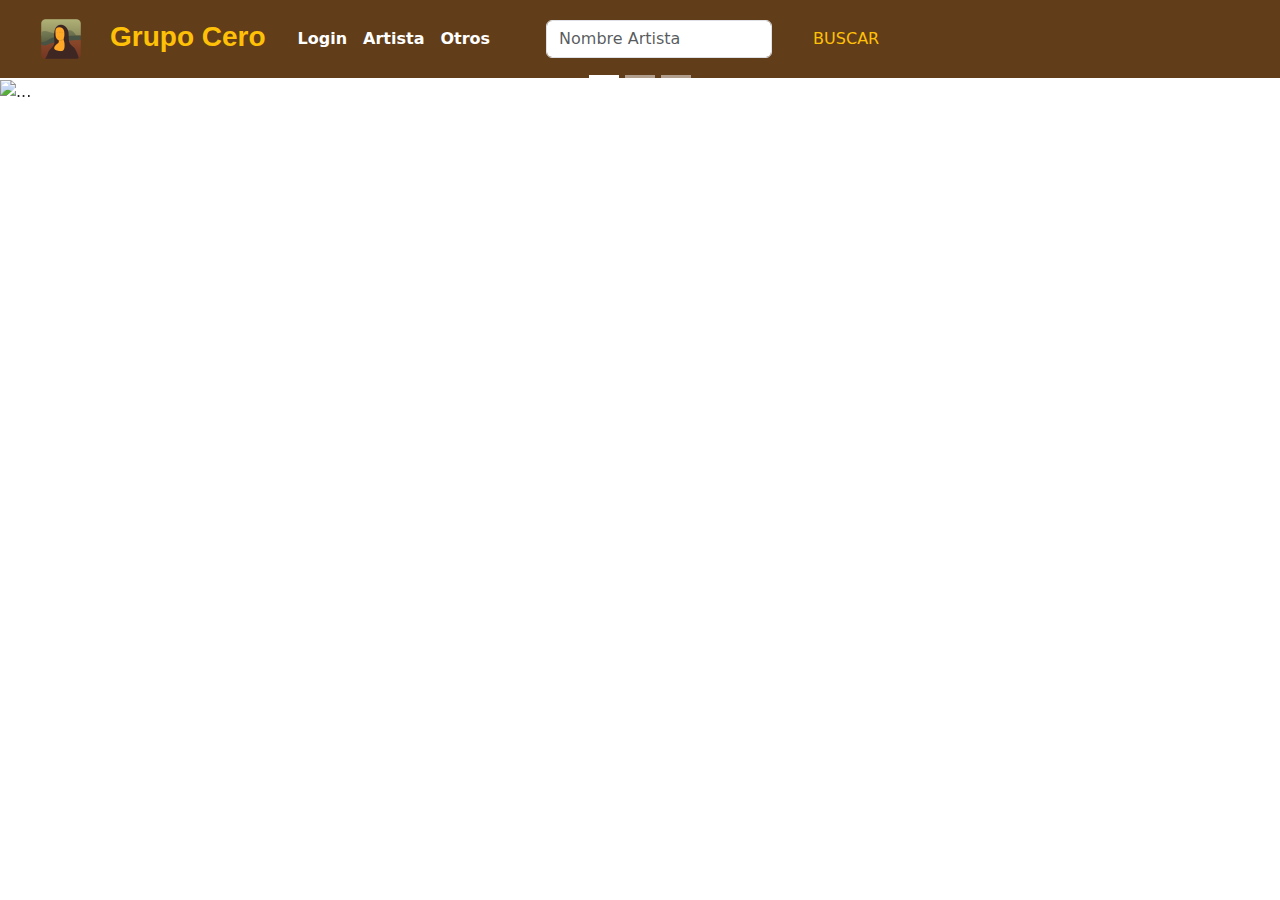
==== index.html @ a12417a5 "ultimo commit hoy gh-pages" ====
<!doctype html>
<html lang="en">
  <head>
    <meta charset="utf-8">
    <meta name="viewport" content="width=device-width, initial-scale=1">
    <title>Grupo Cero</title>
  
    <!--Icono de la pagina-->
    <link rel="icon" href="./assets/img/logo_25.png" type="image/x-icon">
    <link rel="stylesheet" href = "/assets/css/style.css"> 
    <link href="https://cdn.jsdelivr.net/npm/bootstrap@5.3.3/dist/css/bootstrap.min.css" rel="stylesheet" integrity="sha384-QWTKZyjpPEjISv5WaRU9OFeRpok6YctnYmDr5pNlyT2bRjXh0JMhjY6hW+ALEwIH" crossorigin="anonymous">
  </head>
  <body>
   <!-- MENU NAV --> 
   <nav class="colorn navbar navbar-expand-lg ">
    <div class="container-fluid">
        <img class = "ms-4 me-4" src ="./assets/img/logo.png">
        <!-- TITULO PAGINA    -->
      <h3 class = "TITULO text-warning me-4 py-2"><b> Grupo  Cero</b></h3>
      <button class="navbar-toggler" type="button" data-bs-toggle="collapse" data-bs-target="#navbarNavDropdown" aria-controls="navbarNavDropdown" aria-expanded="false" aria-label="Toggle navigation">
        <span class="navbar-toggler-icon"></span>
      </button>
      <div class="collapse navbar-collapse" id="navbarNavDropdown">
      
        <ul class=" navbar-nav">
          <li class="nav-item">
            <a class=" nav-link active text-white" aria-current="page" href="#"><b>Login</b></a>
          </li>
          <li class="nav-item">
            <a class=" nav-link active text-white" href="#"><b>Artista</b></a>
          </li>
          <li class="nav-item">
            <a class=" nav-link active text-white " href="#"><b>Otros</b></a>
          </li>
        </ul>
        <form class="ms-5 d-flex" role="search">
          <input class="form-control me-2" type="search" placeholder="Nombre Artista" aria-label="Search">
          <button class="boton_buscar text-warning btn " type="submit"> BUSCAR </button>
        </form>
        </ul>
      </div>
    </div>
  </nav>

  <!--FIN MENU NAV -->


  
  <!-- CARRUSEL -->


  <div id="carouselExampleCaptions" class=" carrusel_tamaño carousel slide">
    <div class="carousel-indicators">
      <button type="button" data-bs-target="#carouselExampleCaptions" data-bs-slide-to="0" class="active" aria-current="true" aria-label="Slide 1"></button>
      <button type="button" data-bs-target="#carouselExampleCaptions" data-bs-slide-to="1" aria-label="Slide 2"></button>
      <button type="button" data-bs-target="#carouselExampleCaptions" data-bs-slide-to="2" aria-label="Slide 3"></button>
    </div>
    <div class="carousel-inner">
      <div class="carousel-item active">
        <img src="./assets/img/pintura_2.jpg" class="d-block w-100" alt="...">
        <div class="carousel-caption d-none d-md-block">
          <h5 class = "titulo_carr "> Productos más destacados </h5>
          <p>INGRESE PARA VER EL PRODUCTO</p>
        </div>
      </div>
      <div class="carousel-item">
        <img src="./assets/img/pintura_3.jpg" class="d-block w-100" alt="...">
        <div class="carousel-caption d-none d-md-block">
          <h5 class = "titulo_carr"> Productos más destacados </h5>
          <p class = "parrafo_carr">INGRESE PARA VER EL PRODUCTO</p>
        </div>
      </div>
      <div class="carousel-item">
        <img src="./assets/img/pintura_2.jpg" class="d-block w-100" alt="...">
        <div class="carousel-caption d-none d-md-block">
          <h5 class = "titulo_carr" > Productos más destacados </h5>
          <p class = "parrafo_carr" >INGRESE PARA VER EL PRODUCTO</p>
        </div>
      </div>
    </div>
    <button class="carousel-control-prev" type="button" data-bs-target="#carouselExampleCaptions" data-bs-slide="prev">
      <span class="carousel-control-prev-icon" aria-hidden="true"></span>
      <span class="visually-hidden">Previous</span>
    </button>
    <button class="carousel-control-next" type="button" data-bs-target="#carouselExampleCaptions" data-bs-slide="next">
      <span class="carousel-control-next-icon" aria-hidden="true"></span>
      <span class="visually-hidden">Next</span>
    </button>
  </div>

  <!--FIN CARRUSEL -->  
<!-- JAVASCRIP -->
<script src="https://cdn.jsdelivr.net/npm/bootstrap@5.3.3/dist/js/bootstrap.bundle.min.js" integrity="sha384-YvpcrYf0tY3lHB60NNkmXc5s9fDVZLESaAA55NDzOxhy9GkcIdslK1eN7N6jIeHz" crossorigin="anonymous"></script>
<script src="https://cdn.jsdelivr.net/npm/@popperjs/core@2.11.8/dist/umd/popper.min.js" integrity="sha384-I7E8VVD/ismYTF4hNIPjVp/Zjvgyol6VFvRkX/vR+Vc4jQkC+hVqc2pM8ODewa9r" crossorigin="anonymous"></script>
<script src="https://cdn.jsdelivr.net/npm/bootstrap@5.3.3/dist/js/bootstrap.min.js" integrity="sha384-0pUGZvbkm6XF6gxjEnlmuGrJXVbNuzT9qBBavbLwCsOGabYfZo0T0to5eqruptLy" crossorigin="anonymous"></script>
</body>
</html>
---- assets/css/style.css ----
:root {
  --Color_Nav: rgb(98, 61, 25);
  
  --Border_color1: rgb(255, 255, 255);
  --TEXT_COLOR_1: rgb(255, 255, 255);

  --colo_1: rgb(255, 255, 255);
  --colo_2: rgb(243, 245, 128);
  --colo_3: rgb(255, 154, 91);
}

nav {
  background-color: var(--Color_Nav);
  border-bottom: solid 2px;
  border-color: var(--Border_color1);
  animation-name: animacion_logo;
  animation-duration: 10s;
  animation-iteration-count: infinite;
}

.boton_buscar {
  margin-left: 20px;
  animation-name: animacion_logo;
  animation-duration: 10s;
  animation-iteration-count: infinite;

  
}

.TITULO {
font-family:sans-serif;
margin-top: 4px;
}

.titulo_carr {
  font-size: 50px;
  
}

@keyframes animacion_logo {
  0% {border-color: var(--colo_1)}
  25% {border-color: var(--colo_2)}
  50% {border-color: var(--colo_3)}
  75% {border-color: var(--colo_2)}
  100% {border-color: var(--colo_1)}
}
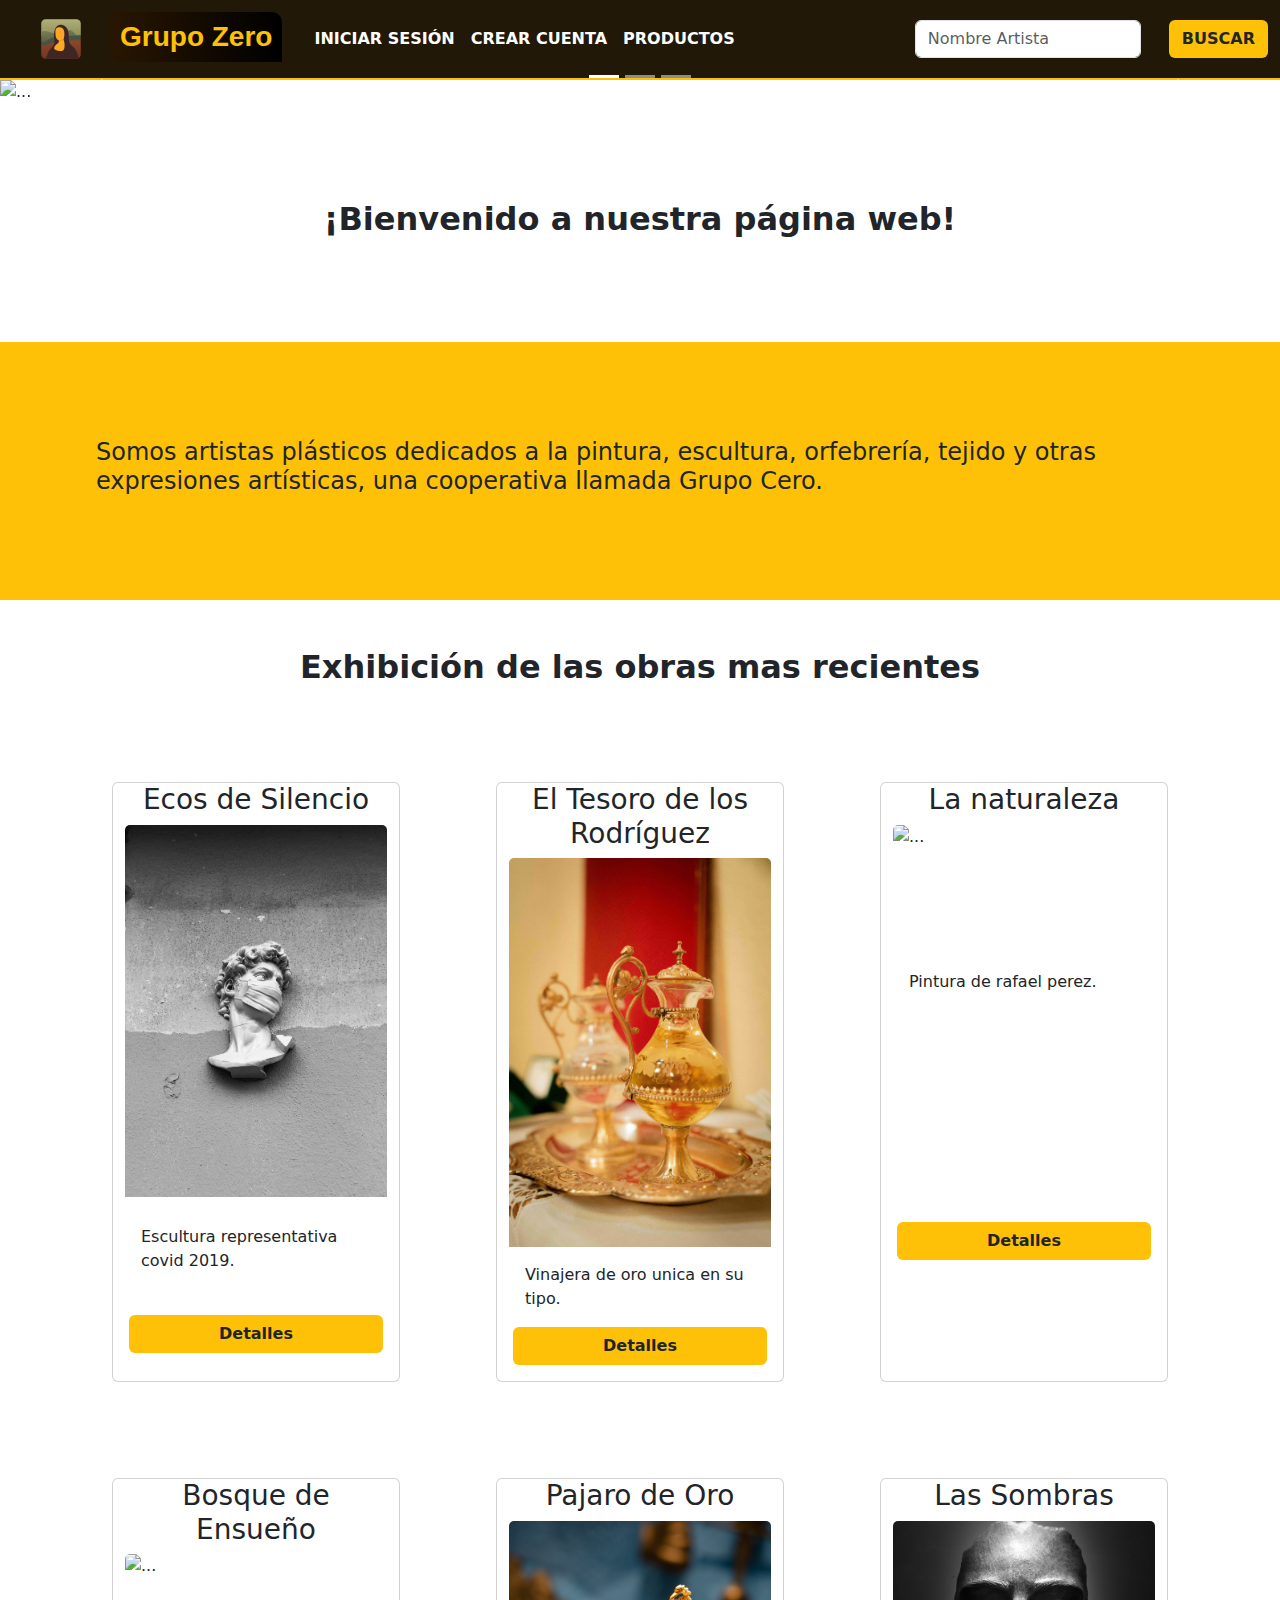
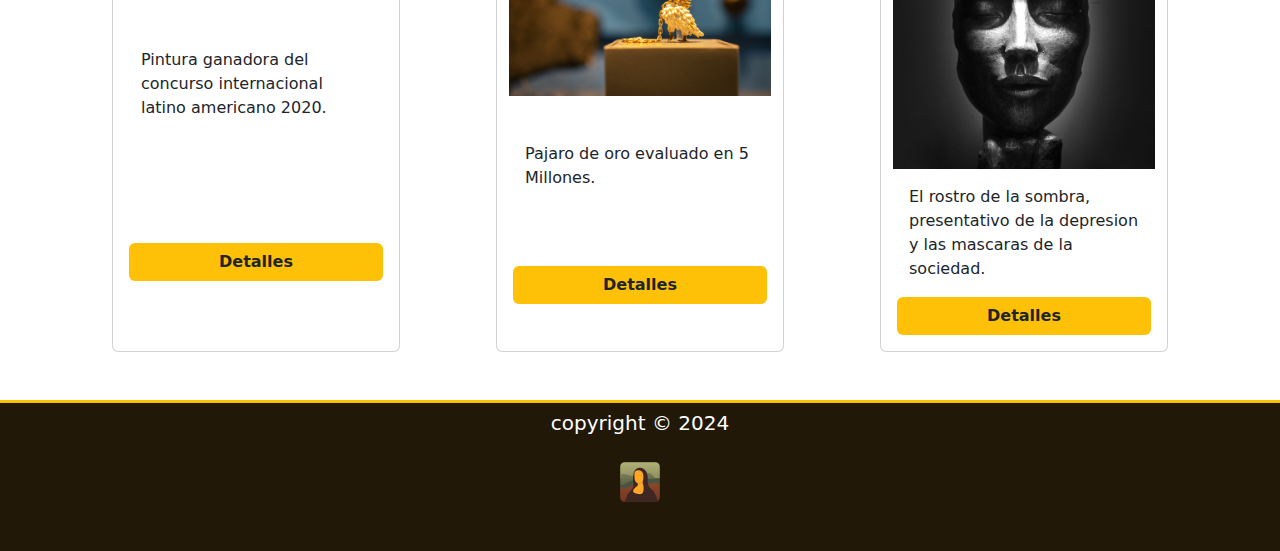
==== commit 37337469: "Proyecto terminado, falta pruebas finales" ====
--- a/index.html
+++ b/index.html
@@ -3,11 +3,11 @@
   <head>
     <meta charset="utf-8">
     <meta name="viewport" content="width=device-width, initial-scale=1">
-    <title>Grupo Cero</title>
+    <title>Grupo Zero - Inicio</title>
   
     <!--Icono de la pagina-->
     <link rel="icon" href="./assets/img/logo_25.png" type="image/x-icon">
-    <link rel="stylesheet" href = "/assets/css/style.css"> 
+    <link rel="stylesheet" href = "./assets/css/style.css"> 
     <link href="https://cdn.jsdelivr.net/npm/bootstrap@5.3.3/dist/css/bootstrap.min.css" rel="stylesheet" integrity="sha384-QWTKZyjpPEjISv5WaRU9OFeRpok6YctnYmDr5pNlyT2bRjXh0JMhjY6hW+ALEwIH" crossorigin="anonymous">
   </head>
   <body>
@@ -16,26 +16,26 @@
     <div class="container-fluid">
         <img class = "ms-4 me-4" src ="./assets/img/logo.png">
         <!-- TITULO PAGINA    -->
-      <h3 class = "TITULO text-warning me-4 py-2"><b> Grupo  Cero</b></h3>
-      <button class="navbar-toggler" type="button" data-bs-toggle="collapse" data-bs-target="#navbarNavDropdown" aria-controls="navbarNavDropdown" aria-expanded="false" aria-label="Toggle navigation">
+      <h3 class = "TITULO text-warning me-4 py-2"><b> Grupo  Zero</b></h3>
+      <button class="navbar-toggler bg-warning " type="button" data-bs-toggle="collapse" data-bs-target="#navbarNavDropdown" aria-controls="navbarNavDropdown" aria-expanded="false" aria-label="Toggle navigation">
         <span class="navbar-toggler-icon"></span>
       </button>
       <div class="collapse navbar-collapse" id="navbarNavDropdown">
       
         <ul class=" navbar-nav">
           <li class="nav-item">
-            <a class=" nav-link active text-white" aria-current="page" href="#"><b>Login</b></a>
+            <a class=" nav-link active text-white" aria-current="page" href="./login.html"><b>INICIAR SESIÓN</b></a>
           </li>
           <li class="nav-item">
-            <a class=" nav-link active text-white" href="#"><b>Artista</b></a>
+            <a class=" nav-link active text-white" href="./registro.html"><b>CREAR CUENTA</b></a>
           </li>
           <li class="nav-item">
-            <a class=" nav-link active text-white " href="#"><b>Otros</b></a>
+            <a class=" nav-link active text-white " href="./producto-detalle.html"><b>PRODUCTOS</b></a>
           </li>
         </ul>
-        <form class="ms-5 d-flex" role="search">
+        <form class="ms-5 d-flex ms-auto" role="search">
           <input class="form-control me-2" type="search" placeholder="Nombre Artista" aria-label="Search">
-          <button class="boton_buscar text-warning btn " type="submit"> BUSCAR </button>
+          <button class="boton_buscar bg-warning btn  " type="submit"><b>BUSCAR</b></button>
         </form>
         </ul>
       </div>
@@ -59,22 +59,22 @@
       <div class="carousel-item active">
         <img src="./assets/img/pintura_2.jpg" class="d-block w-100" alt="...">
         <div class="carousel-caption d-none d-md-block">
-          <h5 class = "titulo_carr "> Productos más destacados </h5>
-          <p>INGRESE PARA VER EL PRODUCTO</p>
-        </div>
-      </div>
-      <div class="carousel-item">
-        <img src="./assets/img/pintura_3.jpg" class="d-block w-100" alt="...">
-        <div class="carousel-caption d-none d-md-block">
-          <h5 class = "titulo_carr"> Productos más destacados </h5>
+          <h5 class = "titulo_carr "> <b>Productos más destacados</b> </h5>
           <p class = "parrafo_carr">INGRESE PARA VER EL PRODUCTO</p>
         </div>
       </div>
       <div class="carousel-item">
-        <img src="./assets/img/pintura_2.jpg" class="d-block w-100" alt="...">
+        <img src="./assets/img/Escultura_2.jpg" class="d-block w-100" alt="...">
         <div class="carousel-caption d-none d-md-block">
-          <h5 class = "titulo_carr" > Productos más destacados </h5>
-          <p class = "parrafo_carr" >INGRESE PARA VER EL PRODUCTO</p>
+          <h5 class = "titulo_carr"> <b>Productos más destacados</b> </h5>
+          <p class = "parrafo_carr">INGRESE PARA VER EL PRODUCTO</p>
+        </div>
+      </div>
+      <div class="carousel-item">
+        <img src="./assets/img/orfebrería_1.jpg" class="d-block w-100" alt="...">
+        <div class="carousel-caption d-none d-md-block">
+          <h5 class = "titulo_carr" > <b>Productos más destacados</b> </h5>
+          <p class = "parrafo_carr" > INGRESE PARA VER EL PRODUCTO</p>
         </div>
       </div>
     </div>
@@ -88,7 +88,87 @@
     </button>
   </div>
 
-  <!--FIN CARRUSEL -->  
+  <!--FIN CARRUSEL -->
+
+  <!--Descripcion de la pagina web-->
+
+  <div class = "titulosh2 text-center m-5 p-5 "><h2><b>¡Bienvenido a nuestra página web!</b></h2></div>
+  <div class = "p-5 bg-warning">
+    
+    <h4 class = "p-5">Somos artistas plásticos dedicados a la pintura, escultura, orfebrería, tejido y otras expresiones 
+      artísticas, una cooperativa llamada Grupo Cero. </h4>
+
+
+  </div>
+  <!--Seccion de imagenes de los artistas-->
+
+  <div class = "exhibición row">
+    <h2 class = "titulosh2 text-center m-5"><b>Exhibición de las obras mas recientes</b></h2>
+    <div class="col-6  m-5 card" style="width: 18rem;">
+      <h3 class = "text-center ">Ecos de Silencio</h3>
+      <img src="./assets/img/Escultura_1.jpg" class="card-img-top" alt="...">
+      <div class="detalles row card-body">
+        <p class="card-text">Escultura representativa covid 2019.</p>
+        <a class=" btn bg-warning  " href="./producto-detalle.html" role="button"><b>Detalles</b></a>
+      </div> 
+    </div>
+
+
+    <div class="col-6  m-5 card" style="width: 18rem;">
+      
+      <h3 class = "text-center">El Tesoro de los Rodríguez</h3>
+      <img src="./assets/img/orfebrería_2.jpg" class="card-img-top" alt="...">
+      <div class="detalles row card-body">
+        <p class="card-text">Vinajera de oro unica en su tipo.</p>
+        <a class=" btn bg-warning" href="./producto2.html" role="button"><b>Detalles</b></a>    
+      </div>
+    </div>
+
+    <div class="col-6  m-5 card" style="width: 18rem;">
+      <h3 class = "text-center">La naturaleza</h3>
+      <img src="./assets/img/pintura_3.jpg" class="card-img-top" alt="...">
+      <div class="detalles row card-body">
+        <p class="card-text">Pintura de rafael perez.</p>
+        <a class=" btn bg-warning" href="./producto3.html" role="button"><b>Detalles</b></a>
+      </div>
+    </div>
+  
+    <div class="col-2  m-5 card" style="width: 18rem;">
+      <h3 class = "text-center">Bosque de Ensueño</h3>
+      <img src="./assets/img/pintura_2.jpg" class="card-img-top" alt="...">
+      <div class="detalles row card-body">
+      <p class="card-text">Pintura ganadora del concurso internacional latino americano 2020.</p>
+      <a class=" btn bg-warning" href="./producto4.html" role="button"><b>Detalles</b></a>
+    </div>
+    </div>
+
+    <div class="col-2  m-5 card" style="width: 18rem;">
+      <h3 class = "text-center">Pajaro de Oro</h3>
+      <img src="./assets/img/orfebrería_1.jpg" class="card-img-top" alt="...">
+      <div class="detalles row card-body">
+      <p class="card-text">Pajaro de oro evaluado en 5 Millones.</p>
+      <a class=" btn bg-warning" href="./producto5.html" role="button"><b>Detalles</b></a>
+    </div>
+    </div>
+
+    <div class="col-2 m-5 card" style="width: 18rem;">
+      <h3 class = "text-center">Las Sombras</h3>
+      <img src="./assets/img/Escultura_2.jpg" class="card-img-top" alt="...">
+      <div class="detalles row card-body">
+      <p class="card-text">El rostro de la sombra, presentativo de la depresion y las mascaras de la sociedad.</p>
+      <a class=" btn bg-warning" href="./producto6.html" role="button"><b>Detalles</b></a>
+    </div>
+    </div>
+  </div>
+
+  
+  <!--Parte final de la pagina web-->
+  <footer  >
+    <img class = "imgfooter m-4" src ="./assets/img/logo.png">
+    <h5 class = "copy p-2 text-center" >copyright © 2024</h5>
+  </footer>
+
+
 <!-- JAVASCRIP -->
 <script src="https://cdn.jsdelivr.net/npm/bootstrap@5.3.3/dist/js/bootstrap.bundle.min.js" integrity="sha384-YvpcrYf0tY3lHB60NNkmXc5s9fDVZLESaAA55NDzOxhy9GkcIdslK1eN7N6jIeHz" crossorigin="anonymous"></script>
 <script src="https://cdn.jsdelivr.net/npm/@popperjs/core@2.11.8/dist/umd/popper.min.js" integrity="sha384-I7E8VVD/ismYTF4hNIPjVp/Zjvgyol6VFvRkX/vR+Vc4jQkC+hVqc2pM8ODewa9r" crossorigin="anonymous"></script>
--- a/assets/css/style.css
+++ b/assets/css/style.css
@@ -1,5 +1,5 @@
 :root {
-  --Color_Nav: rgb(98, 61, 25);
+  --Color_Nav: rgb(33, 24, 7);
   
   --Border_color1: rgb(255, 255, 255);
   --TEXT_COLOR_1: rgb(255, 255, 255);
@@ -7,43 +7,85 @@
   --colo_1: rgb(255, 255, 255);
   --colo_2: rgb(243, 245, 128);
   --colo_3: rgb(255, 154, 91);
+  --colo_4: rgb(252, 193, 0);
 }
 
 nav {
   background-color: var(--Color_Nav);
   border-bottom: solid 2px;
-  border-color: var(--Border_color1);
-  animation-name: animacion_logo;
-  animation-duration: 10s;
-  animation-iteration-count: infinite;
+  border-color: var(--colo_4);
+
 }
 
 .boton_buscar {
   margin-left: 20px;
-  animation-name: animacion_logo;
-  animation-duration: 10s;
-  animation-iteration-count: infinite;
 
   
 }
 
 .TITULO {
+background: linear-gradient(to right, #291601, rgb(0, 0, 0)); /* Change colors as per your preference */
+
+padding: 10px;
+border-radius: 0px 10px 0px 10px ;
 font-family:sans-serif;
 margin-top: 4px;
 }
 
 .titulo_carr {
-  font-size: 50px;
-  
+  position: relative;
+  display: flex;
+  color: var(--colo_1);
+  font-size: 55px;
+ 
+  justify-content: center;
+}
+.parrafo_carr {
+  position: relative;
+  display: flex;
+  justify-content: center;
+  bottom: 100px;
+ 
+
 }
 
-@keyframes animacion_logo {
-  0% {border-color: var(--colo_1)}
-  25% {border-color: var(--colo_2)}
-  50% {border-color: var(--colo_3)}
-  75% {border-color: var(--colo_2)}
-  100% {border-color: var(--colo_1)}
+.exhibición {
+display: flex;
+justify-content: center;
+
+
 }
 
+/*Parte final de la pagina web*/
+footer {
+  background-color: var(--Color_Nav);
+  width: 100%;
+  padding-bottom: 100px;
+  display: flex;
+  position: relative;
+  justify-content: center;
+  border-top: solid 3px;
+  border-color: var(--colo_4);
+}
 
+.imgfooter {
+  position:absolute;
+  display: flex;
+  align-content: center;
+  top: 30px;
 
+}
+
+.copy {
+
+color: var(--colo_1);
+
+}
+
+/*Boton detalles*/
+.detalles {
+  position:relative;
+  display: flex;
+  
+  align-items: center;
+}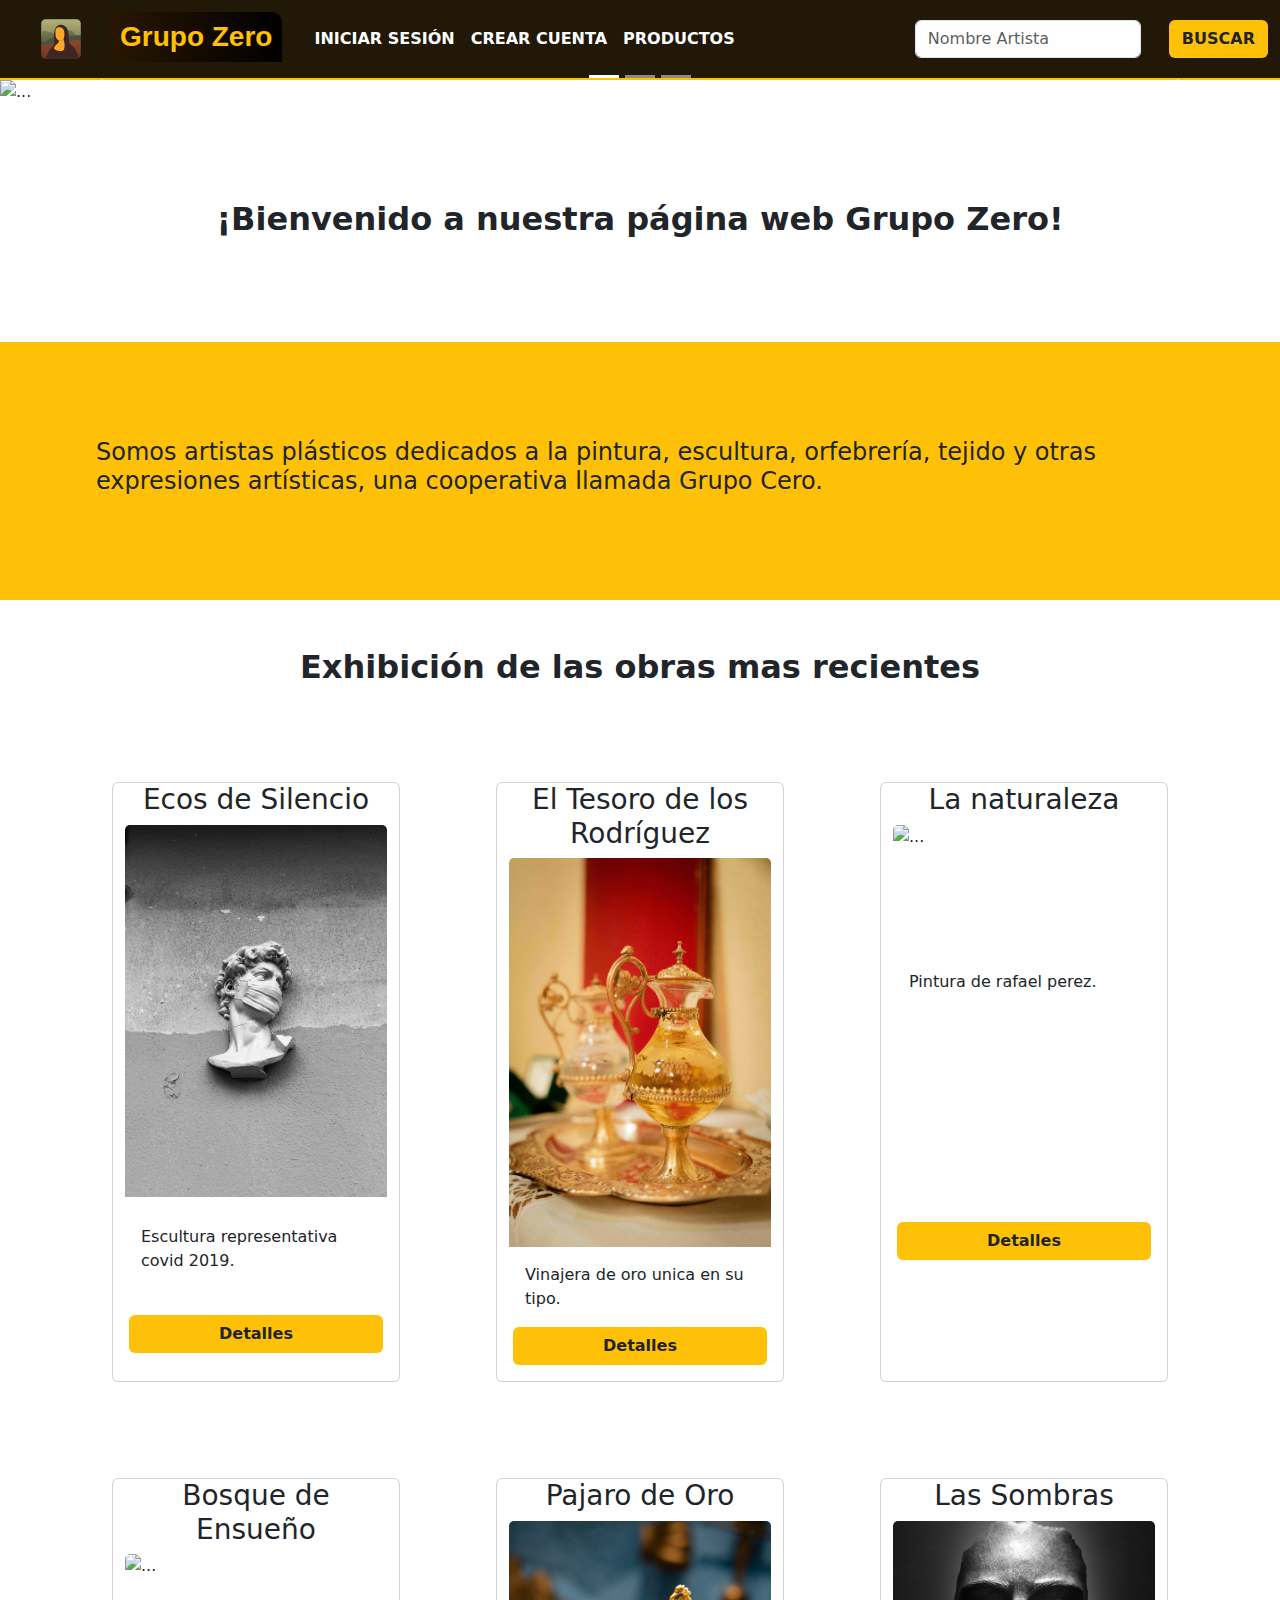
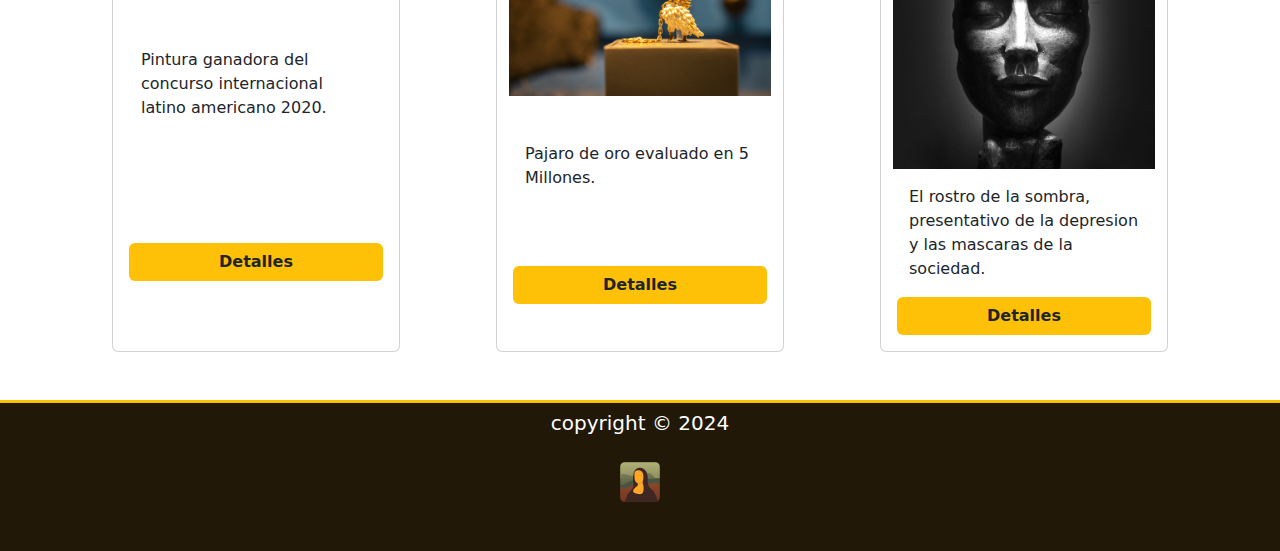
==== commit 8e9edc1e: "Detalles nombres" ====
--- a/index.html
+++ b/index.html
@@ -56,25 +56,25 @@
       <button type="button" data-bs-target="#carouselExampleCaptions" data-bs-slide-to="2" aria-label="Slide 3"></button>
     </div>
     <div class="carousel-inner">
-      <div class="carousel-item active">
+      <div class="carousel-item active ">
         <img src="./assets/img/pintura_2.jpg" class="d-block w-100" alt="...">
-        <div class="carousel-caption d-none d-md-block">
+        <div class="carousel-caption d-block d-md-block">
           <h5 class = "titulo_carr "> <b>Productos más destacados</b> </h5>
-          <p class = "parrafo_carr">INGRESE PARA VER EL PRODUCTO</p>
+          <p class = "parrafo_carr ">¡Te invitamos a que explores nuestro arte unico! Descubre nuestra exclusiva colección de arte que inspira, emociona y reflexiona.</p>
         </div>
       </div>
       <div class="carousel-item">
         <img src="./assets/img/Escultura_2.jpg" class="d-block w-100" alt="...">
-        <div class="carousel-caption d-none d-md-block">
+        <div class="carousel-caption d-block d-md-block">
           <h5 class = "titulo_carr"> <b>Productos más destacados</b> </h5>
-          <p class = "parrafo_carr">INGRESE PARA VER EL PRODUCTO</p>
+          <p class = "parrafo_carr">¡Te invitamos a que explores nuestro arte unico! Descubre nuestra exclusiva colección de arte que inspira, emociona y reflexiona.</p>
         </div>
       </div>
       <div class="carousel-item">
         <img src="./assets/img/orfebrería_1.jpg" class="d-block w-100" alt="...">
-        <div class="carousel-caption d-none d-md-block">
+        <div class="carousel-caption d-block d-md-block">
           <h5 class = "titulo_carr" > <b>Productos más destacados</b> </h5>
-          <p class = "parrafo_carr" > INGRESE PARA VER EL PRODUCTO</p>
+          <p class = "parrafo_carr" >¡Te invitamos a que explores nuestro arte unico! Descubre nuestra exclusiva colección de arte que inspira, emociona y reflexiona.</p>
         </div>
       </div>
     </div>
@@ -92,7 +92,7 @@
 
   <!--Descripcion de la pagina web-->
 
-  <div class = "titulosh2 text-center m-5 p-5 "><h2><b>¡Bienvenido a nuestra página web!</b></h2></div>
+  <div class = "titulosh2 text-center m-5 p-5 "><h2><b>¡Bienvenido a nuestra página web Grupo Zero!</b></h2></div>
   <div class = "p-5 bg-warning">
     
     <h4 class = "p-5">Somos artistas plásticos dedicados a la pintura, escultura, orfebrería, tejido y otras expresiones 
--- a/assets/css/style.css
+++ b/assets/css/style.css
@@ -3,10 +3,10 @@
   
   --Border_color1: rgb(255, 255, 255);
   --TEXT_COLOR_1: rgb(255, 255, 255);
-
+  --color_negro: rgb(227, 216, 117);
   --colo_1: rgb(255, 255, 255);
   --colo_2: rgb(243, 245, 128);
-  --colo_3: rgb(255, 154, 91);
+  --colo_3: rgb(255, 113, 91);
   --colo_4: rgb(252, 193, 0);
 }
 
@@ -35,7 +35,7 @@
 .titulo_carr {
   position: relative;
   display: flex;
-  color: var(--colo_1);
+  color: var(--color_negro);
   font-size: 55px;
  
   justify-content: center;
@@ -44,7 +44,6 @@
   position: relative;
   display: flex;
   justify-content: center;
-  bottom: 100px;
  
 
 }
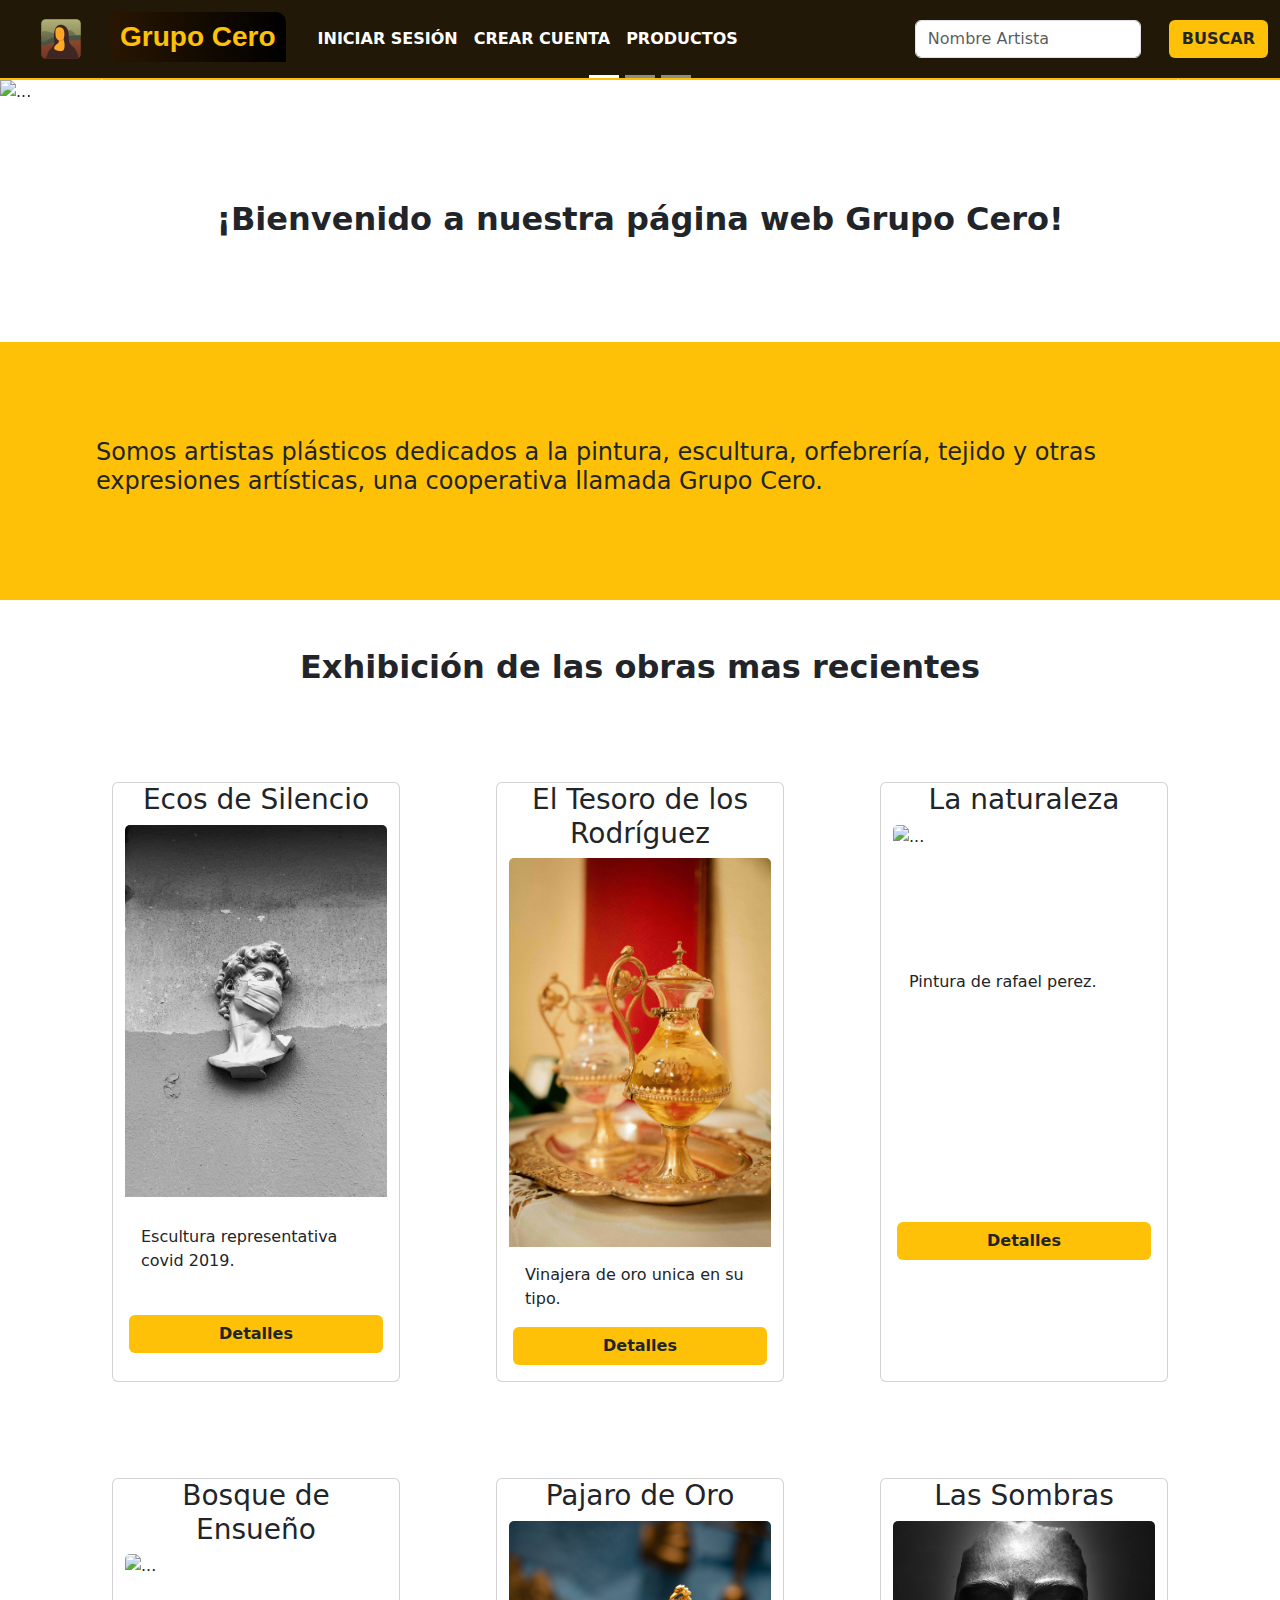
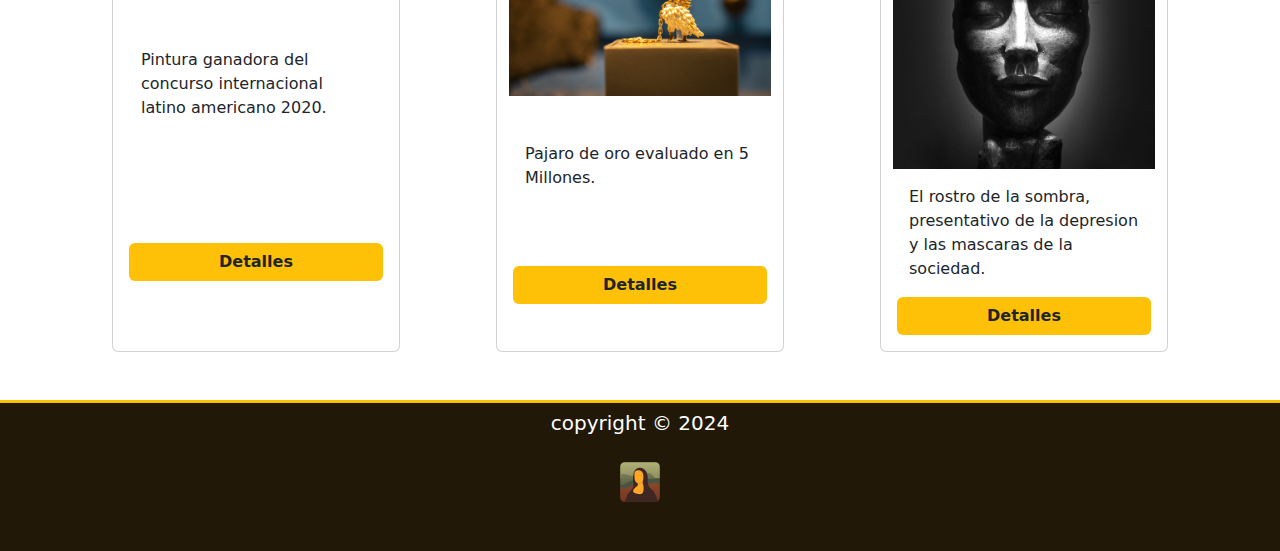
==== commit 3da44016: "cambio de nombre" ====
--- a/index.html
+++ b/index.html
@@ -3,7 +3,7 @@
   <head>
     <meta charset="utf-8">
     <meta name="viewport" content="width=device-width, initial-scale=1">
-    <title>Grupo Zero - Inicio</title>
+    <title>Grupo Cero - Inicio</title>
   
     <!--Icono de la pagina-->
     <link rel="icon" href="./assets/img/logo_25.png" type="image/x-icon">
@@ -16,7 +16,7 @@
     <div class="container-fluid">
         <img class = "ms-4 me-4" src ="./assets/img/logo.png">
         <!-- TITULO PAGINA    -->
-      <h3 class = "TITULO text-warning me-4 py-2"><b> Grupo  Zero</b></h3>
+      <h3 class = "TITULO text-warning me-4 py-2"><b> Grupo  Cero</b></h3>
       <button class="navbar-toggler bg-warning " type="button" data-bs-toggle="collapse" data-bs-target="#navbarNavDropdown" aria-controls="navbarNavDropdown" aria-expanded="false" aria-label="Toggle navigation">
         <span class="navbar-toggler-icon"></span>
       </button>
@@ -92,7 +92,7 @@
 
   <!--Descripcion de la pagina web-->
 
-  <div class = "titulosh2 text-center m-5 p-5 "><h2><b>¡Bienvenido a nuestra página web Grupo Zero!</b></h2></div>
+  <div class = "titulosh2 text-center m-5 p-5 "><h2><b>¡Bienvenido a nuestra página web Grupo Cero!</b></h2></div>
   <div class = "p-5 bg-warning">
     
     <h4 class = "p-5">Somos artistas plásticos dedicados a la pintura, escultura, orfebrería, tejido y otras expresiones 
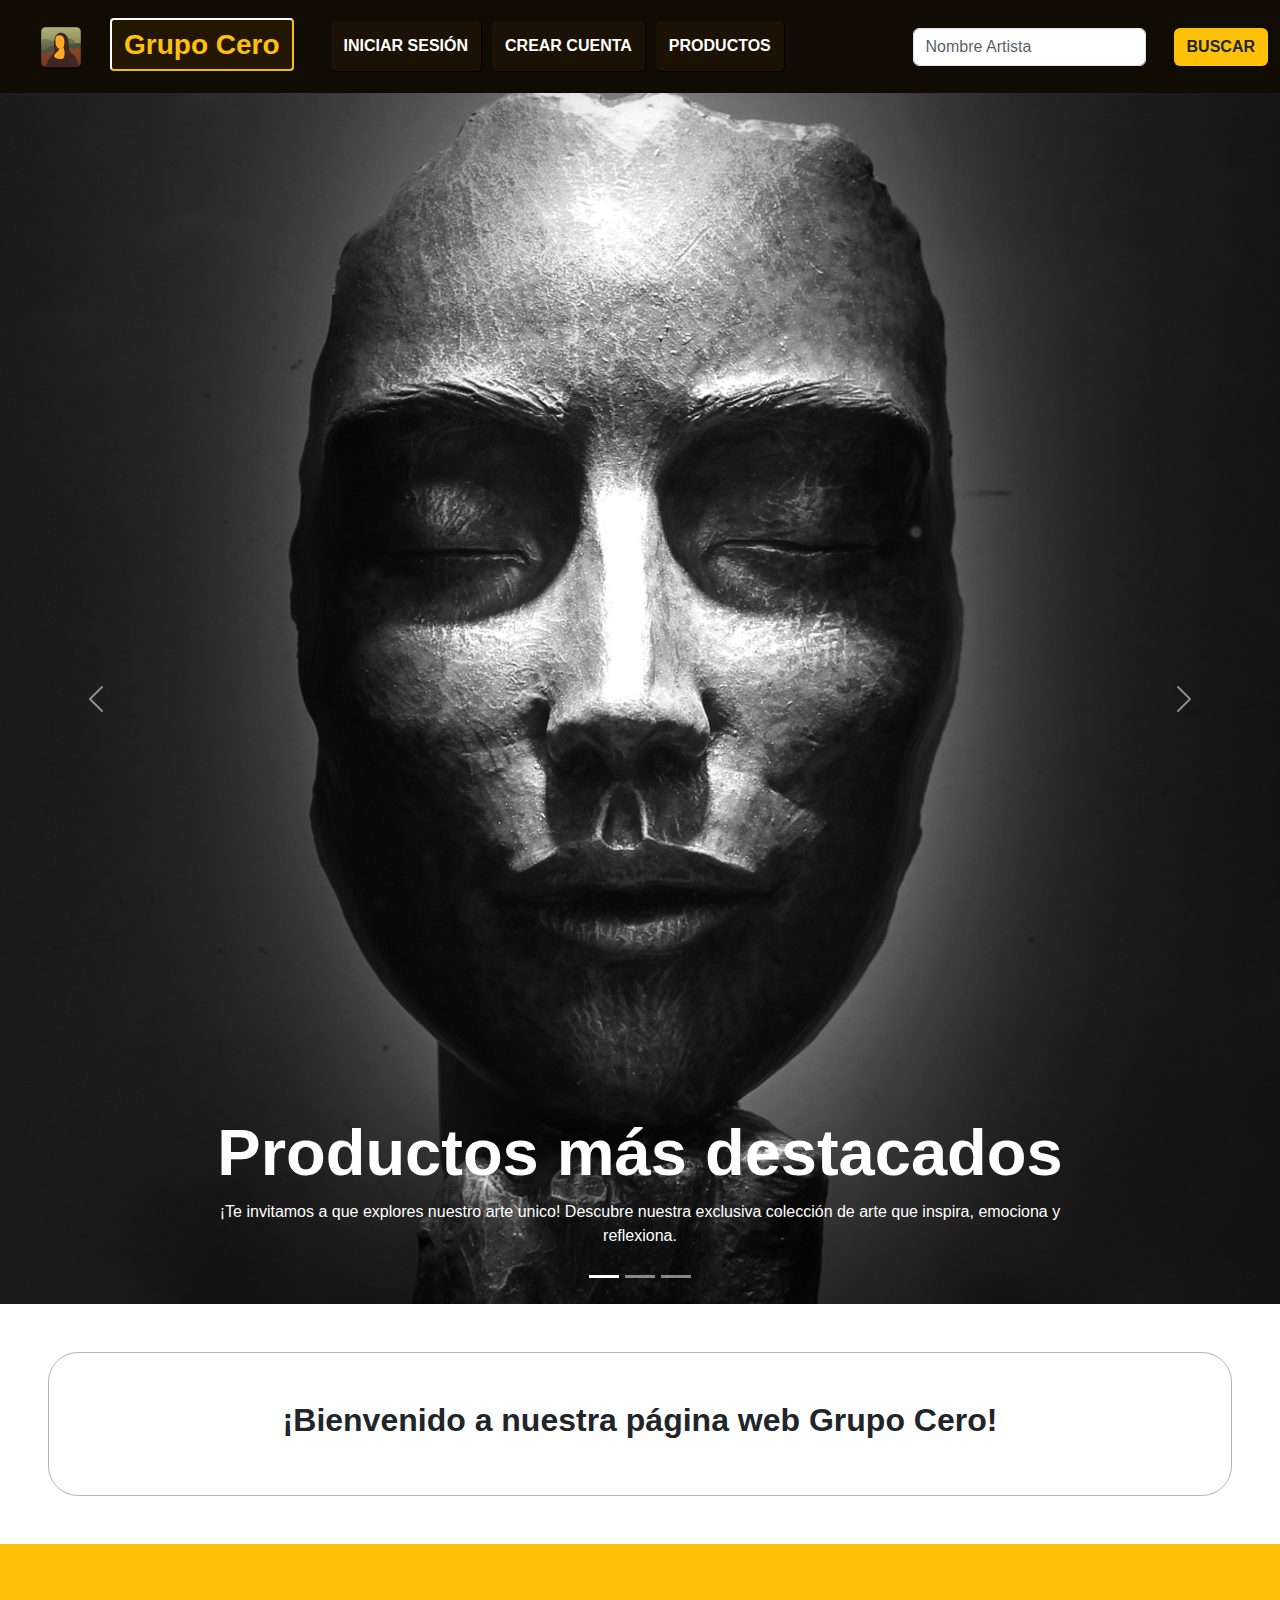
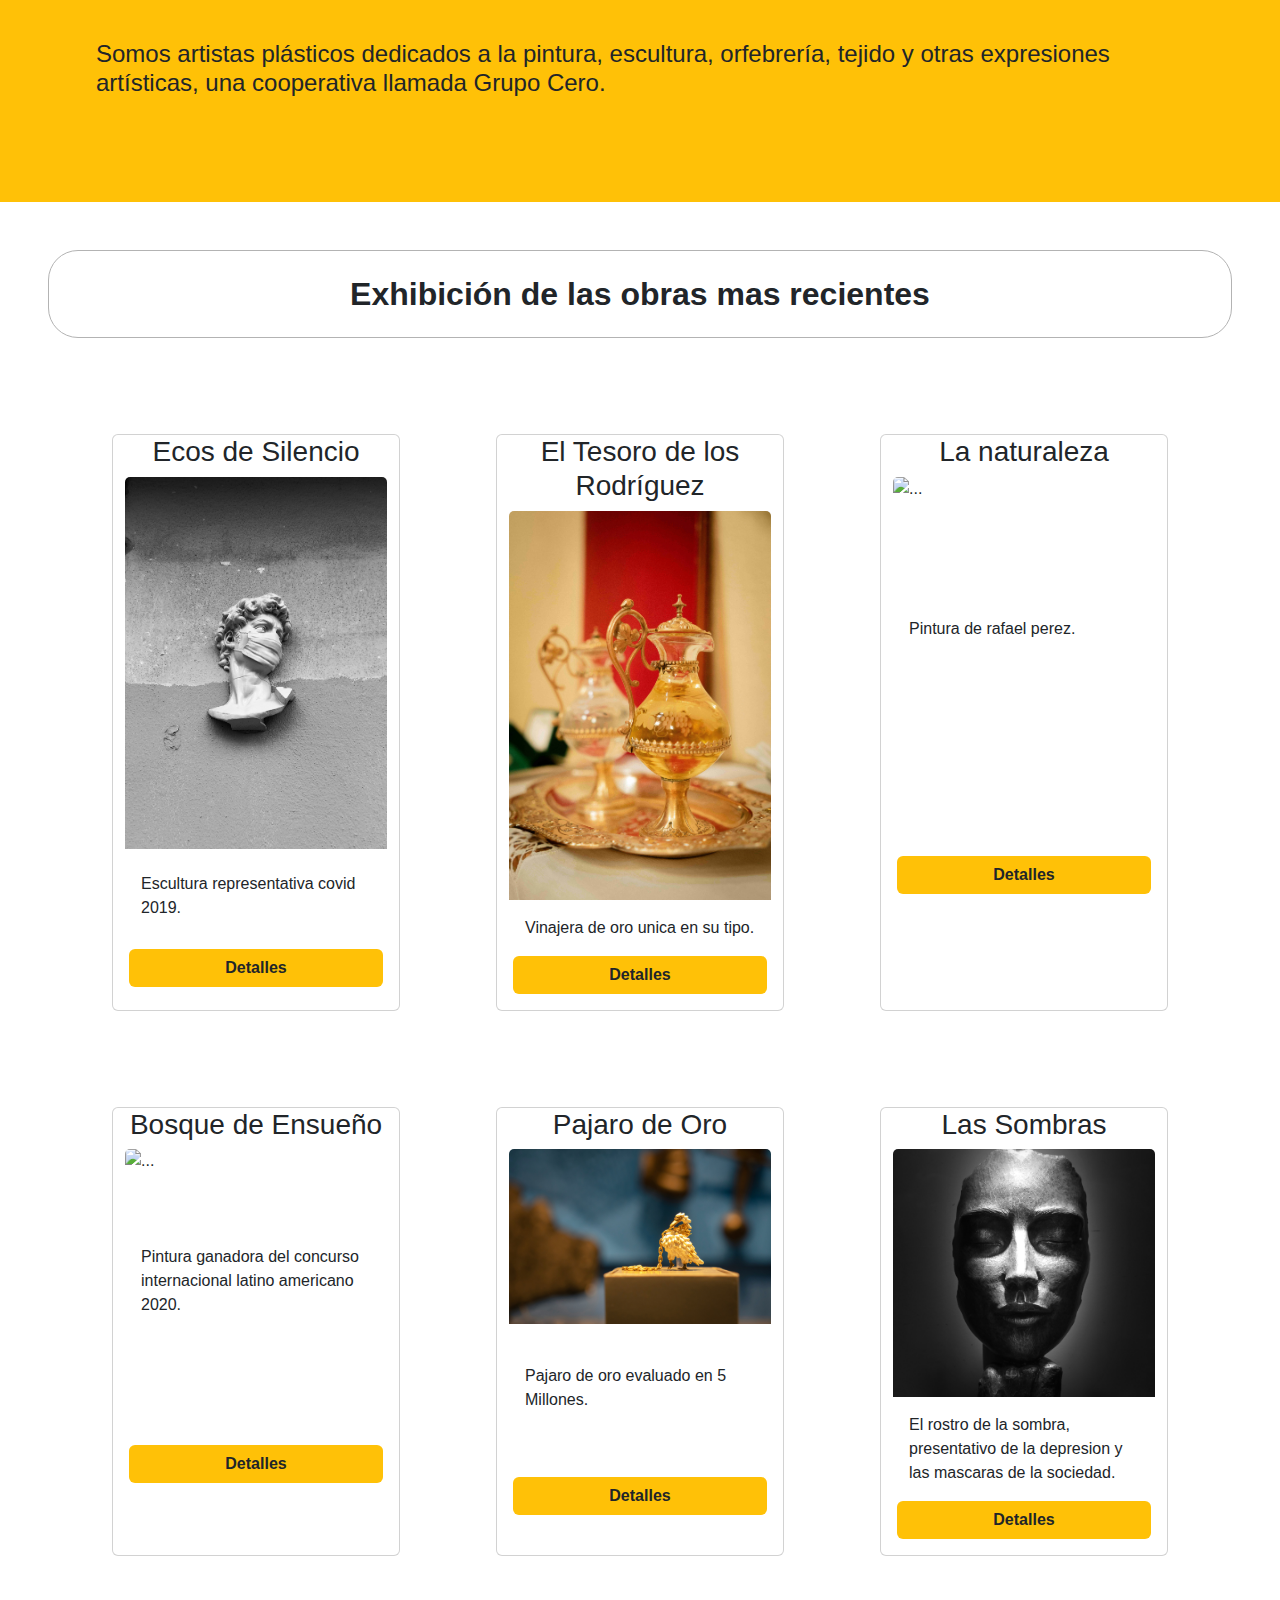
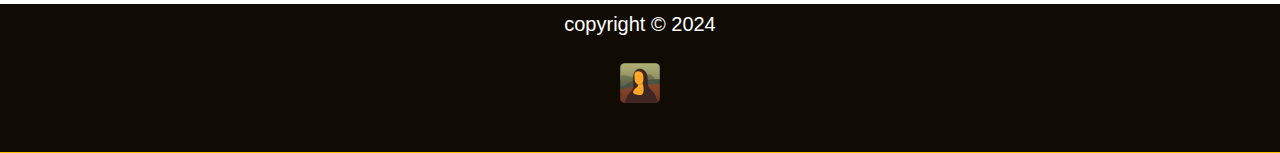
==== commit bd5f38a3: "commit 16-04" ====
--- a/index.html
+++ b/index.html
@@ -4,12 +4,21 @@
     <meta charset="utf-8">
     <meta name="viewport" content="width=device-width, initial-scale=1">
     <title>Grupo Cero - Inicio</title>
-  
+  <!--Fonts LOGO NAV INICIO REGISTER -->
+  <link rel="preconnect" href="https://fonts.googleapis.com">
+  <link rel="preconnect" href="https://fonts.gstatic.com" crossorigin>
+  <link href="https://fonts.googleapis.com/css2?family=Acme&display=swap" rel="stylesheet">
+
+  <!--fin del fonts-->
+
+
     <!--Icono de la pagina-->
     <link rel="icon" href="./assets/img/logo_25.png" type="image/x-icon">
     <link rel="stylesheet" href = "./assets/css/style.css"> 
     <link href="https://cdn.jsdelivr.net/npm/bootstrap@5.3.3/dist/css/bootstrap.min.css" rel="stylesheet" integrity="sha384-QWTKZyjpPEjISv5WaRU9OFeRpok6YctnYmDr5pNlyT2bRjXh0JMhjY6hW+ALEwIH" crossorigin="anonymous">
   </head>
+
+
   <body>
    <!-- MENU NAV --> 
    <nav class="colorn navbar navbar-expand-lg ">
@@ -22,7 +31,7 @@
       </button>
       <div class="collapse navbar-collapse" id="navbarNavDropdown">
       
-        <ul class=" navbar-nav">
+        <ul class="m-2 navbar-nav">
           <li class="nav-item">
             <a class=" nav-link active text-white" aria-current="page" href="./login.html"><b>INICIAR SESIÓN</b></a>
           </li>
@@ -57,21 +66,21 @@
     </div>
     <div class="carousel-inner">
       <div class="carousel-item active ">
-        <img src="./assets/img/pintura_2.jpg" class="d-block w-100" alt="...">
+        <img src=" ./assets/img/Escultura_2.jpg  " class="d-block w-100" alt="...">
         <div class="carousel-caption d-block d-md-block">
           <h5 class = "titulo_carr "> <b>Productos más destacados</b> </h5>
           <p class = "parrafo_carr ">¡Te invitamos a que explores nuestro arte unico! Descubre nuestra exclusiva colección de arte que inspira, emociona y reflexiona.</p>
         </div>
       </div>
       <div class="carousel-item">
-        <img src="./assets/img/Escultura_2.jpg" class="d-block w-100" alt="...">
+        <img src=" ./assets/img/pintura_2.jpg " class="d-block w-100" alt="...">
         <div class="carousel-caption d-block d-md-block">
           <h5 class = "titulo_carr"> <b>Productos más destacados</b> </h5>
           <p class = "parrafo_carr">¡Te invitamos a que explores nuestro arte unico! Descubre nuestra exclusiva colección de arte que inspira, emociona y reflexiona.</p>
         </div>
       </div>
       <div class="carousel-item">
-        <img src="./assets/img/orfebrería_1.jpg" class="d-block w-100" alt="...">
+        <img src=" ./assets/img/orfebrería_1.jpg " class="d-block w-100" alt="...">
         <div class="carousel-caption d-block d-md-block">
           <h5 class = "titulo_carr" > <b>Productos más destacados</b> </h5>
           <p class = "parrafo_carr" >¡Te invitamos a que explores nuestro arte unico! Descubre nuestra exclusiva colección de arte que inspira, emociona y reflexiona.</p>
@@ -92,7 +101,10 @@
 
   <!--Descripcion de la pagina web-->
 
-  <div class = "titulosh2 text-center m-5 p-5 "><h2><b>¡Bienvenido a nuestra página web Grupo Cero!</b></h2></div>
+  <div class = "titulosh2 text-center m-5 p-5 ">
+    <h2><b>¡Bienvenido a nuestra página web Grupo Cero!</b></h2>
+  </div>
+
   <div class = "p-5 bg-warning">
     
     <h4 class = "p-5">Somos artistas plásticos dedicados a la pintura, escultura, orfebrería, tejido y otras expresiones 
@@ -101,9 +113,14 @@
 
   </div>
   <!--Seccion de imagenes de los artistas-->
+  
+  <h2 class = "titulosh2v2 p-4 text-center m-5">
+    <b>Exhibición de las obras mas recientes</b>
+    
+  </h2>
 
   <div class = "exhibición row">
-    <h2 class = "titulosh2 text-center m-5"><b>Exhibición de las obras mas recientes</b></h2>
+    
     <div class="col-6  m-5 card" style="width: 18rem;">
       <h3 class = "text-center ">Ecos de Silencio</h3>
       <img src="./assets/img/Escultura_1.jpg" class="card-img-top" alt="...">
@@ -111,7 +128,7 @@
         <p class="card-text">Escultura representativa covid 2019.</p>
         <a class=" btn bg-warning  " href="./producto-detalle.html" role="button"><b>Detalles</b></a>
       </div> 
-    </div>
+  </div>
 
 
     <div class="col-6  m-5 card" style="width: 18rem;">
@@ -174,4 +191,5 @@
 <script src="https://cdn.jsdelivr.net/npm/@popperjs/core@2.11.8/dist/umd/popper.min.js" integrity="sha384-I7E8VVD/ismYTF4hNIPjVp/Zjvgyol6VFvRkX/vR+Vc4jQkC+hVqc2pM8ODewa9r" crossorigin="anonymous"></script>
 <script src="https://cdn.jsdelivr.net/npm/bootstrap@5.3.3/dist/js/bootstrap.min.js" integrity="sha384-0pUGZvbkm6XF6gxjEnlmuGrJXVbNuzT9qBBavbLwCsOGabYfZo0T0to5eqruptLy" crossorigin="anonymous"></script>
 </body>
-</html>+</html>
+
--- a/assets/css/style.css
+++ b/assets/css/style.css
@@ -1,19 +1,30 @@
+* {
+
+  font-family:'Lucida Sans', 'Lucida Sans Regular', 'Lucida Grande', 'Lucida Sans Unicode', Geneva, Verdana, sans-serif
+}
+
 :root {
-  --Color_Nav: rgb(33, 24, 7);
+  --Color_Nav: rgb(17, 12, 3);
   
   --Border_color1: rgb(255, 255, 255);
   --TEXT_COLOR_1: rgb(255, 255, 255);
-  --color_negro: rgb(227, 216, 117);
+  --color_0: rgb(227, 216, 117);
   --colo_1: rgb(255, 255, 255);
   --colo_2: rgb(243, 245, 128);
   --colo_3: rgb(255, 113, 91);
   --colo_4: rgb(252, 193, 0);
+  --color_8: rgb(250, 192, 4);
+  --color_5: rgb(179, 179, 179);
+  --color_6: rgb(16, 11, 3); 
+   --color_6: rgb(16, 11, 3);
+  --color_li_nav: rgb(27, 18, 5);
+  --negro:rgb(0, 0, 0);
+  --titulo_colorgrupocero:rgb(35, 23, 1);
 }
 
 nav {
   background-color: var(--Color_Nav);
-  border-bottom: solid 2px;
-  border-color: var(--colo_4);
+  border-color: var(--TEXT_COLOR_1);
 
 }
 
@@ -24,27 +35,50 @@
 }
 
 .TITULO {
-background: linear-gradient(to right, #291601, rgb(0, 0, 0)); /* Change colors as per your preference */
-
-padding: 10px;
-border-radius: 0px 10px 0px 10px ;
+background-color:var(--titulo_colorgrupocero);
+padding: 12px;
 font-family:sans-serif;
 margin-top: 4px;
+border-radius: 4px;
+
+border-bottom: 2px solid var(--color_8);
+border-left: 2px solid var(--TEXT_COLOR_1);
+border-top: 2px solid var(--TEXT_COLOR_1);
+border-right: 2px solid var(--color_8);
+
 }
 
+
+
 .titulo_carr {
+  
   position: relative;
   display: flex;
-  color: var(--color_negro);
-  font-size: 55px;
- 
+  font-size: 65px;
   justify-content: center;
+
+
 }
 .parrafo_carr {
   position: relative;
   display: flex;
   justify-content: center;
  
+
+}
+
+.titulosh2 {
+border: 1px solid;
+border-color: var(--color_5);
+border-radius: 30px;
+
+}
+
+.titulosh2v2 {
+  border: 1px solid;
+  border-color: var(--color_5);
+  border-radius: 30px;
+  
 
 }
 
@@ -63,8 +97,9 @@
   display: flex;
   position: relative;
   justify-content: center;
-  border-top: solid 3px;
+  border-bottom: solid 1px;
   border-color: var(--colo_4);
+
 }
 
 .imgfooter {
@@ -87,4 +122,15 @@
   display: flex;
   
   align-items: center;
-}+}
+
+li {
+  background-color:var(--color_li_nav) ;
+  text-align: center;
+  margin: 5px;
+  padding: 5px;
+  border-radius: 5px;
+  border-bottom: solid 1px var(--negro);
+  border-right: solid 1px var(--negro);
+
+} 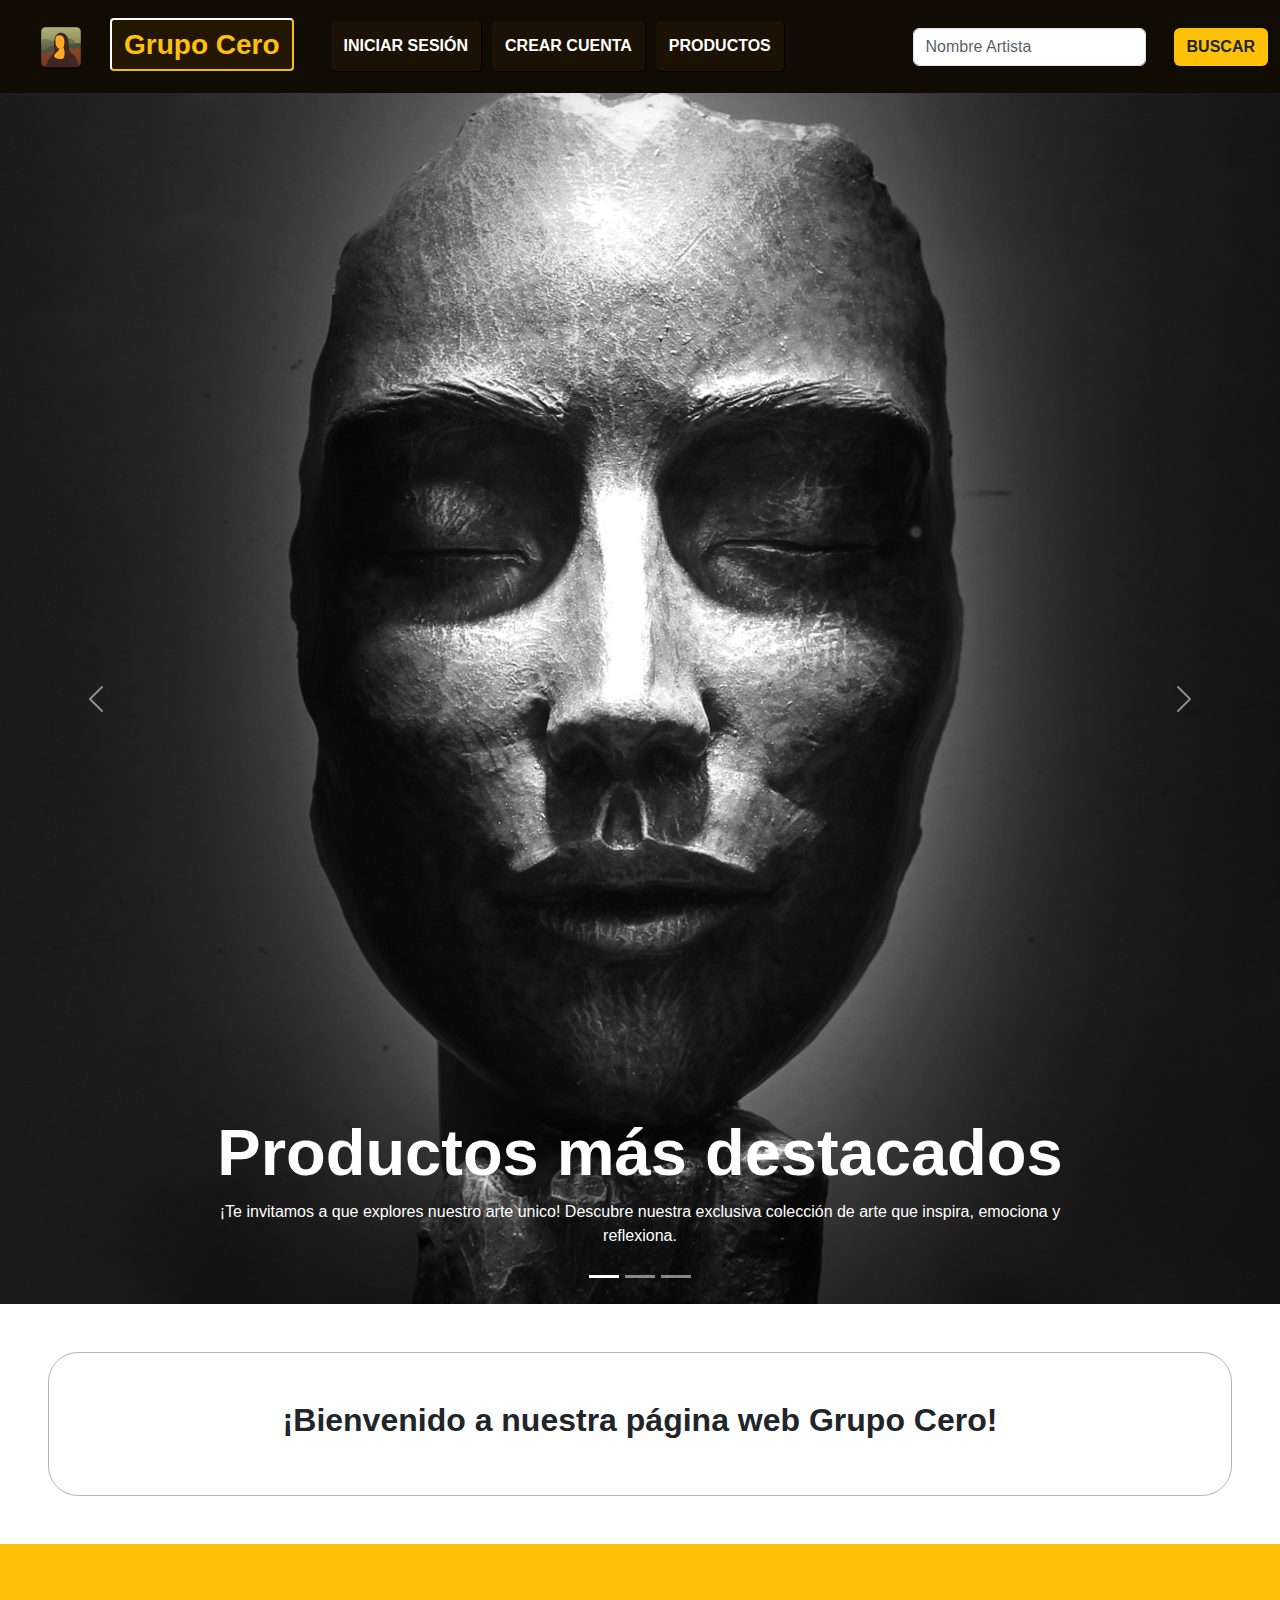
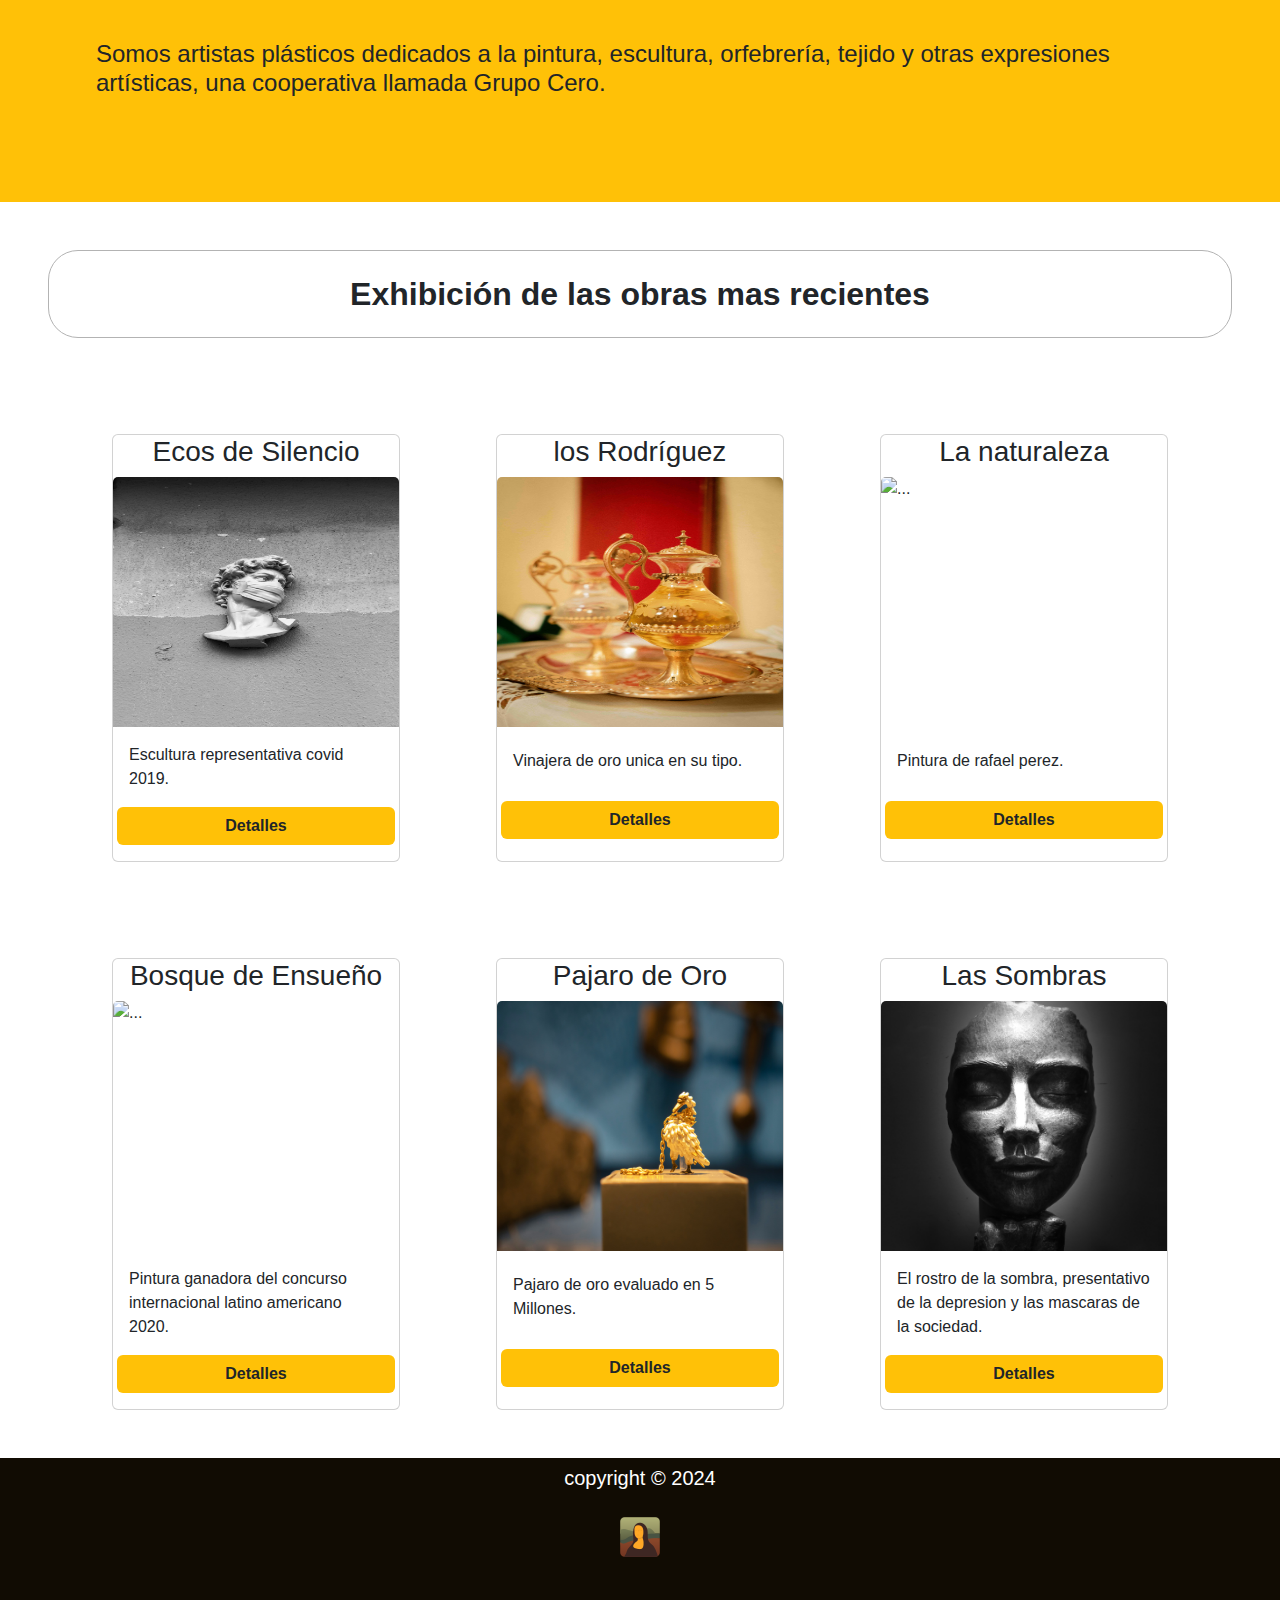
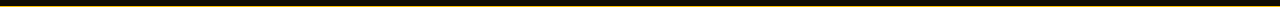
==== commit c2d38bb2: "commit detalles row  casa 1" ====
--- a/index.html
+++ b/index.html
@@ -119,11 +119,11 @@
     
   </h2>
 
-  <div class = "exhibición row">
+  <div class = "exhibición  ">
     
     <div class="col-6  m-5 card" style="width: 18rem;">
       <h3 class = "text-center ">Ecos de Silencio</h3>
-      <img src="./assets/img/Escultura_1.jpg" class="card-img-top" alt="...">
+      <img src="./assets/img/Escultura_1.jpg" class="card-img-top exhibiciónIMG" alt="...">
       <div class="detalles row card-body">
         <p class="card-text">Escultura representativa covid 2019.</p>
         <a class=" btn bg-warning  " href="./producto-detalle.html" role="button"><b>Detalles</b></a>
@@ -133,8 +133,8 @@
 
     <div class="col-6  m-5 card" style="width: 18rem;">
       
-      <h3 class = "text-center">El Tesoro de los Rodríguez</h3>
-      <img src="./assets/img/orfebrería_2.jpg" class="card-img-top" alt="...">
+      <h3 class = "text-center">los Rodríguez</h3>
+      <img src="./assets/img/orfebrería_2.jpg" class="card-img-top exhibiciónIMG" alt="...">
       <div class="detalles row card-body">
         <p class="card-text">Vinajera de oro unica en su tipo.</p>
         <a class=" btn bg-warning" href="./producto2.html" role="button"><b>Detalles</b></a>    
@@ -143,7 +143,7 @@
 
     <div class="col-6  m-5 card" style="width: 18rem;">
       <h3 class = "text-center">La naturaleza</h3>
-      <img src="./assets/img/pintura_3.jpg" class="card-img-top" alt="...">
+      <img src="./assets/img/pintura_3.jpg" class="card-img-top exhibiciónIMG" alt="...">
       <div class="detalles row card-body">
         <p class="card-text">Pintura de rafael perez.</p>
         <a class=" btn bg-warning" href="./producto3.html" role="button"><b>Detalles</b></a>
@@ -152,7 +152,7 @@
   
     <div class="col-2  m-5 card" style="width: 18rem;">
       <h3 class = "text-center">Bosque de Ensueño</h3>
-      <img src="./assets/img/pintura_2.jpg" class="card-img-top" alt="...">
+      <img src="./assets/img/pintura_2.jpg" class="card-img-top exhibiciónIMG" alt="...">
       <div class="detalles row card-body">
       <p class="card-text">Pintura ganadora del concurso internacional latino americano 2020.</p>
       <a class=" btn bg-warning" href="./producto4.html" role="button"><b>Detalles</b></a>
@@ -161,7 +161,7 @@
 
     <div class="col-2  m-5 card" style="width: 18rem;">
       <h3 class = "text-center">Pajaro de Oro</h3>
-      <img src="./assets/img/orfebrería_1.jpg" class="card-img-top" alt="...">
+      <img src="./assets/img/orfebrería_1.jpg" class="card-img-top exhibiciónIMG" alt="...">
       <div class="detalles row card-body">
       <p class="card-text">Pajaro de oro evaluado en 5 Millones.</p>
       <a class=" btn bg-warning" href="./producto5.html" role="button"><b>Detalles</b></a>
@@ -170,7 +170,7 @@
 
     <div class="col-2 m-5 card" style="width: 18rem;">
       <h3 class = "text-center">Las Sombras</h3>
-      <img src="./assets/img/Escultura_2.jpg" class="card-img-top" alt="...">
+      <img src="./assets/img/Escultura_2.jpg" class="card-img-top exhibiciónIMG" alt="...">
       <div class="detalles row card-body">
       <p class="card-text">El rostro de la sombra, presentativo de la depresion y las mascaras de la sociedad.</p>
       <a class=" btn bg-warning" href="./producto6.html" role="button"><b>Detalles</b></a>
--- a/assets/css/style.css
+++ b/assets/css/style.css
@@ -1,5 +1,5 @@
 * {
-
+  
   font-family:'Lucida Sans', 'Lucida Sans Regular', 'Lucida Grande', 'Lucida Sans Unicode', Geneva, Verdana, sans-serif
 }
 
@@ -21,6 +21,7 @@
   --negro:rgb(0, 0, 0);
   --titulo_colorgrupocero:rgb(35, 23, 1);
 }
+
 
 nav {
   background-color: var(--Color_Nav);
@@ -84,9 +85,8 @@
 
 .exhibición {
 display: flex;
+flex-wrap: wrap;
 justify-content: center;
-
-
 }
 
 /*Parte final de la pagina web*/
@@ -133,4 +133,9 @@
   border-bottom: solid 1px var(--negro);
   border-right: solid 1px var(--negro);
 
-} +} 
+
+.exhibiciónIMG {
+display: flex;
+height: 250px;
+}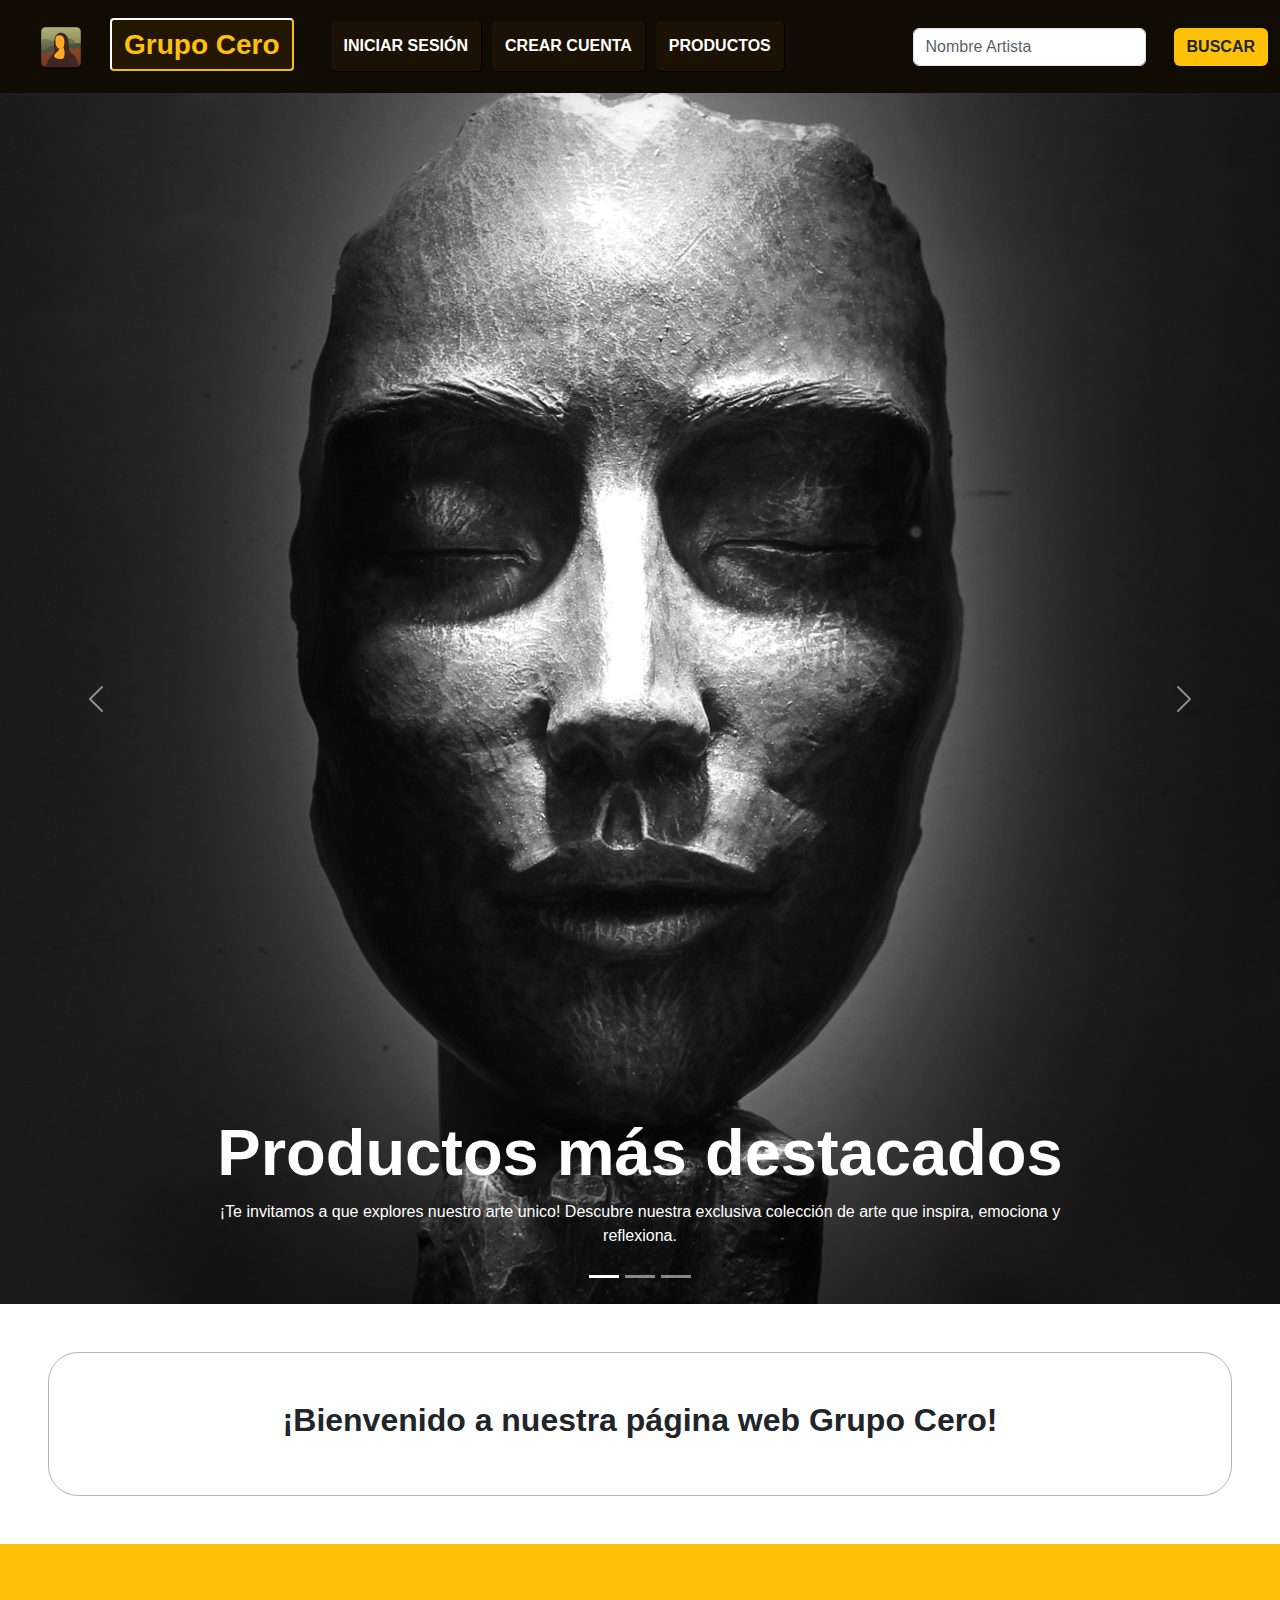
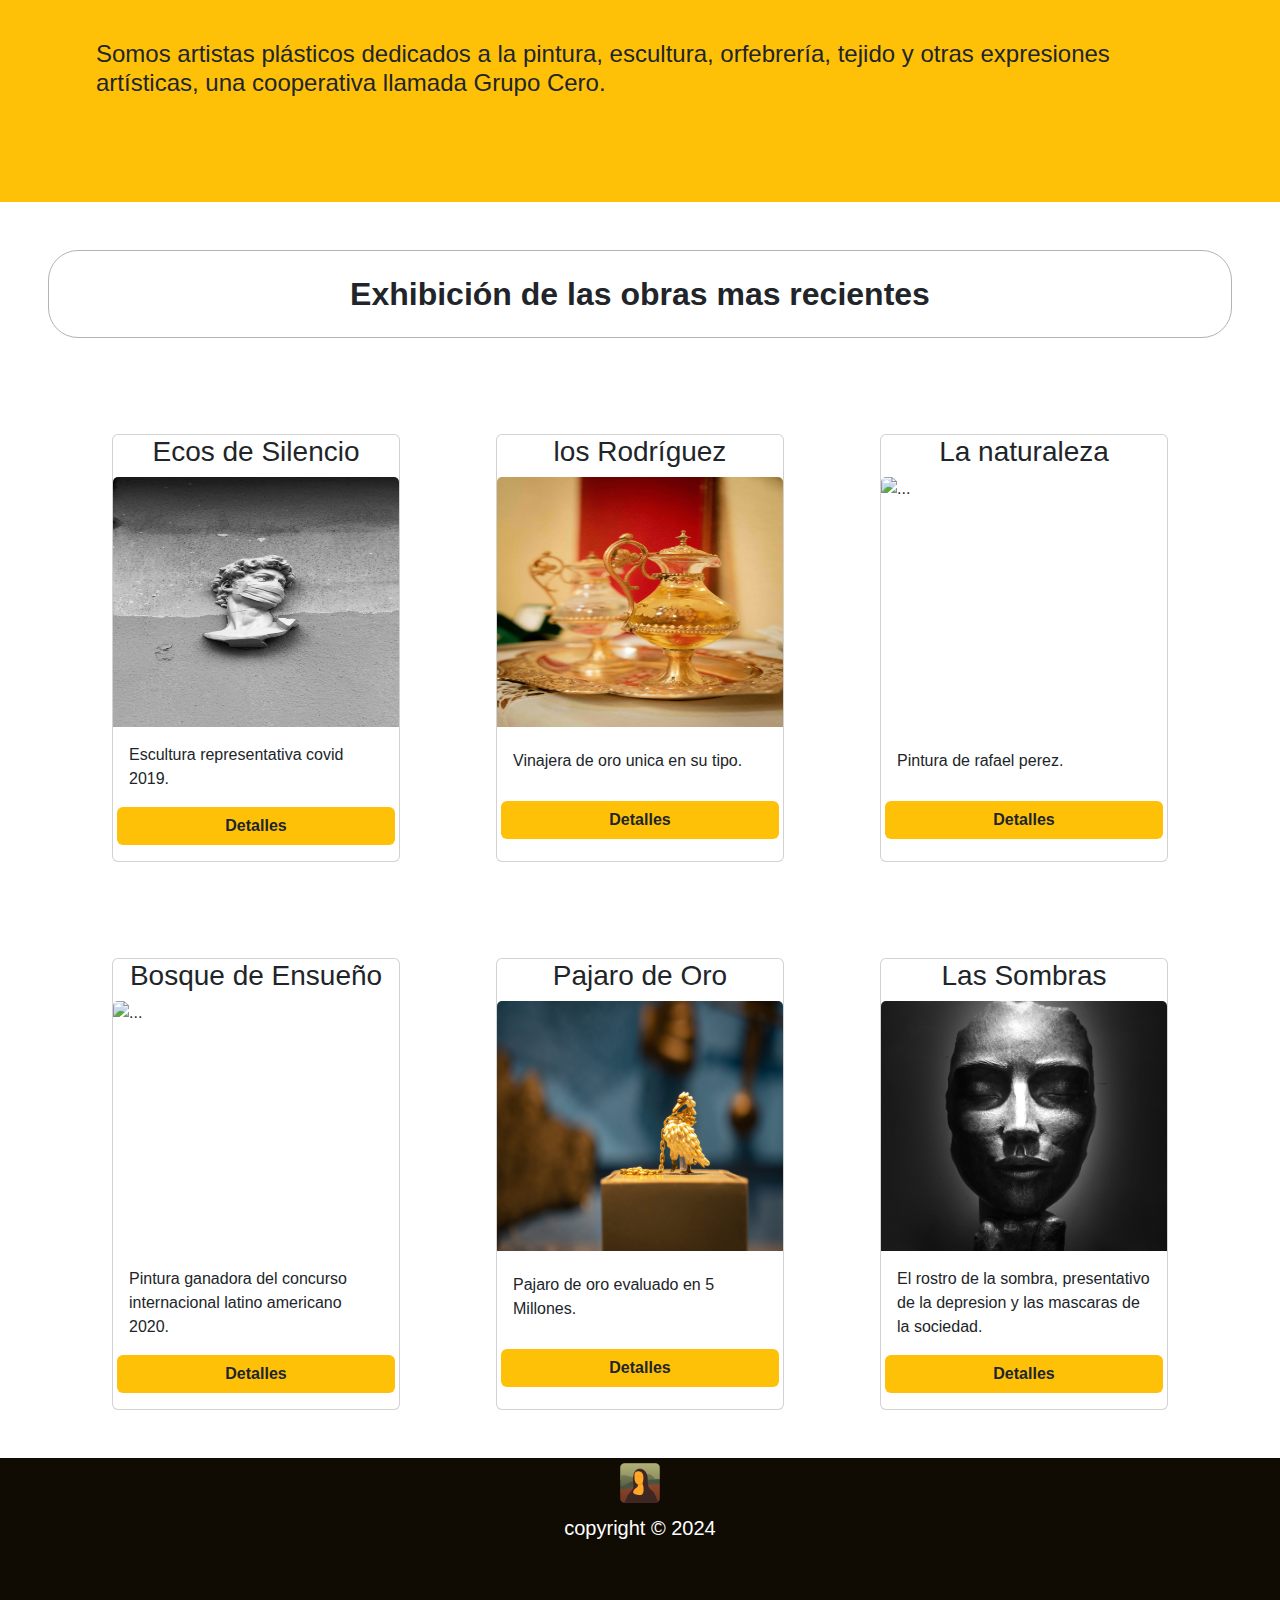
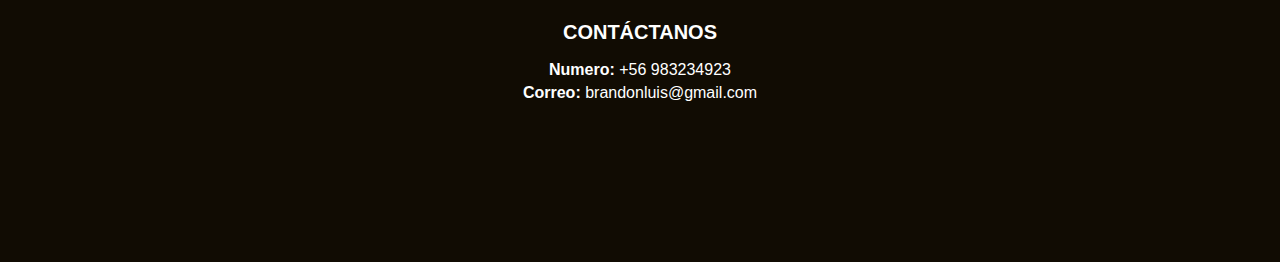
==== commit 5237d245: "Detalles 2 commit" ====
--- a/index.html
+++ b/index.html
@@ -181,8 +181,18 @@
   
   <!--Parte final de la pagina web-->
   <footer  >
-    <img class = "imgfooter m-4" src ="./assets/img/logo.png">
-    <h5 class = "copy p-2 text-center" >copyright © 2024</h5>
+    <div class = "col-2 col-5">
+      <div class = "  ">
+        <img class = "logofoter" src ="./assets/img/logo.png">
+        <h5 class = "copy p-2 text-center" >copyright © 2024</h5>
+      </div>
+        <div class = "infofooter my-5 py-2 col-12">
+        <h5 class = "text-center my-3"> <b>CONTÁCTANOS</b> </h5>
+        <h6 class = "text-center my-1"> <b>Numero: </b>+56 983234923</h6>
+        <h6 class = "text-center my-1"> <b>Correo: </b>brandonluis@gmail.com</h6>
+        
+      </div>
+    </div>
   </footer>
 
 
--- a/assets/css/style.css
+++ b/assets/css/style.css
@@ -92,23 +92,27 @@
 /*Parte final de la pagina web*/
 footer {
   background-color: var(--Color_Nav);
-  width: 100%;
   padding-bottom: 100px;
   display: flex;
-  position: relative;
   justify-content: center;
-  border-bottom: solid 1px;
-  border-color: var(--colo_4);
+ 
+}
+
+/*LOGO FOOTER */
+.logofoter {
+  display: block; /* Asegura que la imagen se comporta como un bloque */
+  margin: 0 auto; 
+
 
 }
 
-.imgfooter {
-  position:absolute;
-  display: flex;
-  align-content: center;
-  top: 30px;
+/*informacion footer*/
 
+.infofooter {
+  color:var(--TEXT_COLOR_1);
 }
+
+
 
 .copy {
 
